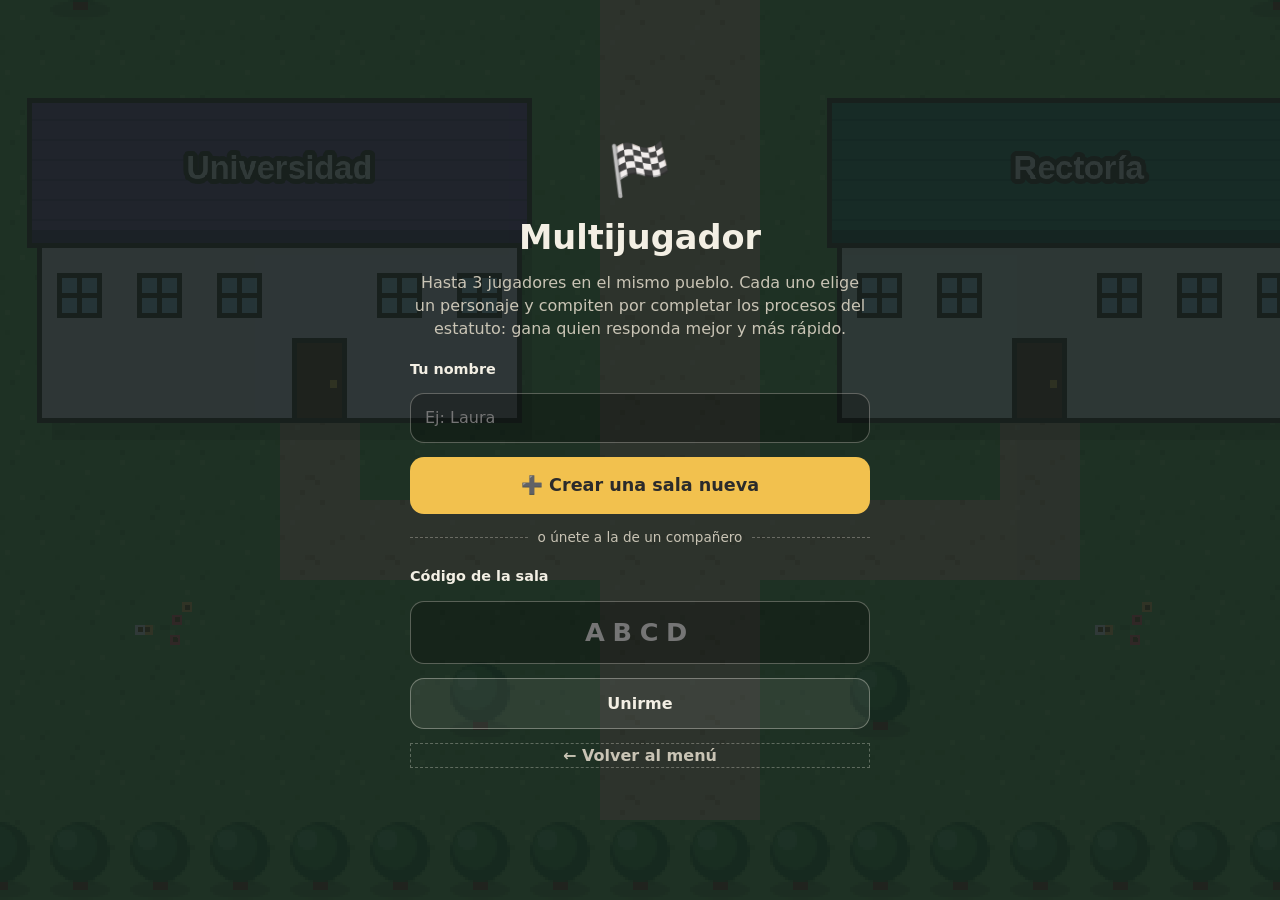
==== multijugador.html @ 4de273ec "Multijugador en el mapa y arreglos para celulares Multijugador (multijugador.html), reemplaza al mod" ====
<!DOCTYPE html>
<html lang="es">
<head>
  <meta charset="UTF-8">
  <meta name="viewport" content="width=device-width, initial-scale=1.0, maximum-scale=1.0, user-scalable=no">
  <meta name="theme-color" content="#1d2b2a">
  <title>Carrera Docente — Multijugador</title>
  <link rel="stylesheet" href="estilos.css?v=20261115e">
  <link rel="stylesheet" href="multijugador.css?v=20261115e">
</head>
<body class="modo-mapa">
  <div id="juego"></div>

  <!-- Barra superior durante la partida -->
  <header id="hud" class="oculto">
    <div class="hud-cabecera">
      <span id="hud-avatar">🧑‍🏫</span>
      <div id="hud-objetivo">Objetivo</div>
    </div>
    <div class="hud-fila chips">
      <span class="chip chip-puntos" id="hud-puntos">⭐ 0</span>
      <span class="chip" id="hud-proceso">📋 1/6</span>
      <span class="chip" id="hud-reloj">⏱ 0:00</span>
    </div>
    <div id="hud-ranking" class="ranking"></div>
  </header>

  <div id="aviso"></div>

  <!-- Panel de los procesos y cartas -->
  <section id="interior" class="oculto">
    <div class="int-caja">
      <div class="int-cabecera">
        <span id="int-icono">🏛️</span>
        <div>
          <div id="int-nombre">Edificio</div>
          <div id="int-arts"></div>
        </div>
      </div>
      <div id="int-cuerpo"></div>
    </div>
  </section>

  <!-- Pantallas de sala, espera y podio (las arma multijugador.js) -->
  <section id="mj-pantalla" class="pantalla">
    <div class="pantalla-caja" id="mj-caja"></div>
  </section>

  <script src="lib/phaser.min.js?v=20261115e"></script>
  <script src="lib/qrcode.js?v=20261115e"></script>
  <script src="lib/supabase.min.js?v=20261115e"></script>
  <script src="config.js?v=20261115e"></script>
  <script src="mapa.js?v=20261115e"></script>
  <script src="contenido.js?v=20261115e"></script>
  <script src="sprites.js?v=20261115e"></script>
  <script src="red.js?v=20261115e"></script>
  <script src="multijugador.js?v=20261115e"></script>
</body>
</html>
---- estilos.css ----
:root {
  --fondo: #1d2b2a;
  --fondo-2: #253837;
  --tiza: #f3efe4;
  --tiza-suave: #c9c4b5;
  --acento: #f2c14e;
  --bien: #7bc98f;
  --mal: #e87a6a;
  --tarjeta: #fbf8f0;
  --tinta: #2b2b2b;
  --radio: 14px;
}

* { box-sizing: border-box; margin: 0; padding: 0; }

html, body {
  width: 100%;
  height: 100%;
  overflow: hidden;
  background: var(--fondo);
  color: var(--tiza);
  font-family: "Segoe UI", system-ui, -apple-system, Roboto, sans-serif;
  line-height: 1.45;
  -webkit-tap-highlight-color: transparent;
  user-select: none;
}

#juego { position: fixed; inset: 0; touch-action: none; }
#juego canvas { display: block; }

.oculto { display: none !important; }

/* ---------------- HUD ---------------- */
#hud {
  position: fixed;
  top: 0; left: 0; right: 0;
  z-index: 10;
  padding: 10px 14px 10px;
  background: linear-gradient(rgba(29,43,42,.95), rgba(29,43,42,.85));
  border-bottom: 2px dashed rgba(243,239,228,.25);
  pointer-events: none;
  max-width: 640px;
  margin: 0 auto;
  border-radius: 0 0 var(--radio) var(--radio);
}
#hud-objetivo {
  font-size: .82rem;
  font-weight: 700;
  color: var(--acento);
  margin-bottom: 6px;
}
.hud-fila { display: flex; align-items: center; gap: 10px; }
.hud-fila.chips { margin-top: 7px; flex-wrap: wrap; gap: 6px; }
.hud-etiqueta { font-size: .8rem; color: var(--tiza-suave); }
.hud-valor { font-weight: 700; min-width: 2.5ch; text-align: right; }
.barra { position: relative; flex: 1; height: 11px; background: rgba(0,0,0,.4); border-radius: 99px; overflow: hidden; }
.barra-relleno { height: 100%; width: 50%; background: var(--acento); border-radius: 99px; transition: width .5s, background .5s; }
.barra-umbral { position: absolute; left: 60%; top: -2px; bottom: -2px; width: 2px; background: var(--tiza); opacity: .7; }
.chip {
  font-size: .74rem;
  padding: 2px 9px;
  border: 1px solid rgba(243,239,228,.35);
  border-radius: 99px;
  color: var(--tiza);
  background: rgba(0,0,0,.2);
}

/* ---------------- Aviso flotante ---------------- */
#aviso {
  position: fixed;
  left: 50%;
  bottom: 28px;
  transform: translate(-50%, 20px);
  z-index: 15;
  background: rgba(20,30,29,.92);
  color: var(--tiza);
  padding: 10px 16px;
  border-radius: 99px;
  font-size: .9rem;
  font-weight: 600;
  opacity: 0;
  transition: opacity .25s, transform .25s;
  pointer-events: none;
  max-width: 90vw;
  text-align: center;
  box-shadow: 0 4px 14px rgba(0,0,0,.35);
}
#aviso.visible { opacity: 1; transform: translate(-50%, 0); }

/* ---------------- Interior ---------------- */
#interior {
  position: fixed;
  inset: 0;
  z-index: 20;
  background: rgba(10,16,15,.6);
  display: flex;
  align-items: flex-end;
  justify-content: center;
  animation: aparecer .25s ease;
}
.int-caja {
  width: 100%;
  max-width: 640px;
  max-height: 88vh;
  background: var(--fondo);
  border-radius: 20px 20px 0 0;
  border-top: 3px solid var(--acento);
  display: flex;
  flex-direction: column;
  animation: subir .3s ease;
}
.int-cabecera {
  display: flex;
  align-items: center;
  gap: 12px;
  padding: 14px 16px;
  border-bottom: 2px dashed rgba(243,239,228,.2);
}
#int-icono { font-size: 2rem; }
#int-nombre { font-weight: 800; font-size: 1.1rem; }
#int-arts { font-size: .78rem; color: var(--acento); }
#int-cuerpo {
  padding: 16px;
  overflow-y: auto;
  display: flex;
  flex-direction: column;
  gap: 14px;
  padding-bottom: 28px;
}

.personaje { font-weight: 700; color: var(--acento); font-size: .95rem; }
.globo {
  background: rgba(243,239,228,.08);
  border: 1.5px solid rgba(243,239,228,.2);
  border-radius: 4px var(--radio) var(--radio) var(--radio);
  padding: 12px 14px;
  white-space: pre-line;
  font-size: 1rem;
}
.respuesta-elegida {
  color: var(--tiza-suave);
  font-style: italic;
  border-left: 3px solid var(--acento);
  padding-left: 10px;
}

.opciones { display: flex; flex-direction: column; gap: 10px; }
button {
  font: inherit;
  cursor: pointer;
  border: none;
  border-radius: var(--radio);
  padding: 13px 16px;
  text-align: left;
  transition: transform .1s, background .2s;
}
button:active { transform: scale(.98); }
.btn-opcion { background: rgba(243,239,228,.08); color: var(--tiza); border: 1.5px solid rgba(243,239,228,.35); }
@media (hover: hover) { .btn-opcion:hover { background: rgba(243,239,228,.16); } }
.btn-principal { background: var(--acento); color: var(--tinta); font-weight: 700; text-align: center; width: 100%; }

.tarjeta-articulo {
  background: var(--tarjeta);
  color: var(--tinta);
  border-radius: var(--radio);
  padding: 14px 16px;
  box-shadow: 0 6px 20px rgba(0,0,0,.3);
  animation: aparecer .35s ease;
}
.art-titulo { font-weight: 800; font-size: .8rem; letter-spacing: .05em; text-transform: uppercase; color: #8a6d1d; }
.tarjeta-articulo p { margin-top: 6px; }
.efecto { display: inline-block; margin-top: 10px; font-weight: 700; padding: 3px 10px; border-radius: 99px; font-size: .85rem; }
.efecto.positivo { background: #d8f1de; color: #23683a; }
.efecto.negativo { background: #f8dcd7; color: #9a2e1f; }
.efecto.neutro { background: #eee; color: #555; }

/* ---------------- Pantallas inicio / final ---------------- */
.pantalla {
  position: fixed;
  inset: 0;
  z-index: 30;
  background: rgba(20,30,29,.88);
  display: flex;
  align-items: center;
  justify-content: center;
  padding: 20px;
  overflow-y: auto;
}
.pantalla-caja {
  width: 100%;
  max-width: 460px;
  display: flex;
  flex-direction: column;
  gap: 14px;
  animation: aparecer .4s ease;
}
.icono-grande { font-size: 3.2rem; text-align: center; }
h1 { font-size: 2.1rem; line-height: 1.1; text-align: center; }
h2 { font-size: 1.4rem; color: var(--acento); text-align: center; }
.suave { color: var(--tiza-suave); }
#subtitulo { text-align: center; }
.instrucciones {
  list-style: none;
  background: rgba(243,239,228,.07);
  border-radius: var(--radio);
  padding: 12px 14px;
  display: flex;
  flex-direction: column;
  gap: 6px;
  font-size: .95rem;
}
.lista-articulos { list-style: none; display: flex; flex-wrap: wrap; gap: 6px; }
.lista-articulos li { background: rgba(243,239,228,.1); padding: 4px 10px; border-radius: 99px; font-size: .82rem; }
.pie { font-size: .75rem; color: var(--tiza-suave); text-align: center; opacity: .7; }

@keyframes aparecer { from { opacity: 0; } to { opacity: 1; } }
@keyframes subir { from { transform: translateY(40px); } to { transform: none; } }

/* ================= v3: indicadores, personajes y tablas ================= */
.hud-cabecera { display: flex; align-items: center; gap: 8px; margin-bottom: 6px; }
#hud-avatar { font-size: 1.3rem; }
.hud-cabecera #hud-objetivo { margin: 0; line-height: 1.25; }

.indicadores { display: grid; grid-template-columns: 1fr 1fr; gap: 4px 12px; }
.ind { display: flex; align-items: center; gap: 6px; font-size: .78rem; }
.ind-icono { width: 1.2em; text-align: center; }
.ind .barra { height: 8px; }
.ind-valor { min-width: 2.2ch; text-align: right; font-weight: 700; font-size: .78rem; }
.barra-relleno.ind-experiencia { background: #e0a458; }
.barra-relleno.ind-formacion { background: #8fb8ff; }
.barra-relleno.ind-popularidad { background: #f2c14e; }
.barra-relleno.ind-desempeno { background: #7bc98f; }

.efectos { display: flex; flex-wrap: wrap; gap: 6px; }
.efectos .efecto { margin-top: 0; }

.tabla { background: rgba(243,239,228,.06); border-radius: var(--radio); padding: 6px 12px; }
.fila { display: flex; justify-content: space-between; gap: 12px; padding: 7px 0; border-bottom: 1px dashed rgba(243,239,228,.15); font-size: .9rem; }
.fila:last-child { border-bottom: none; }
.fila.total { font-weight: 800; color: var(--acento); font-size: 1rem; }
.fila-valor { font-weight: 700; white-space: nowrap; }
.fila-nota { font-size: .78rem; color: var(--tiza-suave); margin-top: 2px; }

.oportunidad { border-radius: var(--radio); padding: 12px 14px; font-weight: 700; border: 2px solid; }
.oportunidad.vacante { background: rgba(123,201,143,.15); border-color: var(--bien); }
.oportunidad.provisional { background: rgba(242,193,78,.15); border-color: var(--acento); }
.oportunidad.reemplazo { background: rgba(232,122,106,.12); border-color: var(--mal); }
.oportunidad.ninguna { background: rgba(232,122,106,.12); border-color: var(--mal); }

.alerta { background: rgba(242,193,78,.15); border: 1.5px solid var(--acento); border-radius: var(--radio); padding: 10px 12px; font-size: .9rem; }
.paso { font-size: .78rem; text-transform: uppercase; letter-spacing: .06em; color: var(--tiza-suave); }
.titulo-carta { color: var(--acento); font-size: 1rem; }
.globo.pregunta { font-weight: 700; font-size: 1.05rem; }

button:disabled { opacity: .45; cursor: not-allowed; }
button:disabled:active { transform: none; }
.motivo { display: block; font-size: .78rem; color: var(--tiza-suave); margin-top: 4px; }
.btn-secundario { background: transparent; color: var(--tiza-suave); text-align: center; width: 100%; border: 1.5px dashed rgba(243,239,228,.3); }
.btn-enlace { display: block; text-decoration: none; text-align: center; font-weight: 700; }
.btn-grande { font-size: 1.1rem; padding: 16px; }
.centrado { text-align: center; }
.pequeno { font-size: .82rem; margin-top: -8px; }
.pantalla-caja.ancha { max-width: 720px; }

.lista-personajes { display: grid; gap: 12px; }
@media (min-width: 700px) { .lista-personajes { grid-template-columns: repeat(3, 1fr); } }
.tarjeta-personaje {
  display: flex; flex-direction: column; gap: 8px;
  background: rgba(243,239,228,.07); color: var(--tiza);
  border: 2px solid rgba(243,239,228,.25); border-radius: var(--radio);
  padding: 14px; text-align: left;
}
@media (hover: hover) { .tarjeta-personaje:hover { border-color: var(--acento); background: rgba(243,239,228,.12); } }
.pj-cabecera { display: flex; align-items: center; gap: 10px; }
.pj-icono { font-size: 2.2rem; }
.pj-nombre { font-weight: 800; font-size: 1.15rem; }
.pj-perfil { font-size: .82rem; color: var(--acento); }
.pj-desc { font-size: .88rem; color: var(--tiza-suave); }
.pj-inds { display: grid; gap: 4px; }
.pj-nota { font-size: .78rem; border-left: 3px solid var(--acento); padding-left: 8px; color: var(--tiza-suave); }

.historial { list-style: none; display: flex; flex-direction: column; gap: 4px; font-size: .85rem; background: rgba(243,239,228,.06); border-radius: var(--radio); padding: 10px 12px; max-height: 30vh; overflow-y: auto; }

/* ================= compatibilidad con celulares ================= */
html { -webkit-text-size-adjust: 100%; text-size-adjust: 100%; }
body { -webkit-user-select: none; }
body.vivo { -webkit-user-select: text; }
button, a, .btn-opcion, .tarjeta-personaje, .j-op, .btn-equipo { touch-action: manipulation; -webkit-tap-highlight-color: transparent; }
input { font-size: 16px; } /* evita que Safari haga zoom al escribir */
#juego { height: 100vh; height: 100dvh; }
.int-caja { max-height: 88vh; max-height: 88dvh; }
.pantalla { height: 100vh; height: 100dvh; -webkit-overflow-scrolling: touch; }
#int-cuerpo { -webkit-overflow-scrolling: touch; overscroll-behavior: contain; }
.historial { overscroll-behavior: contain; }
#hud { padding-top: max(10px, env(safe-area-inset-top)); }
#aviso { bottom: max(28px, calc(env(safe-area-inset-bottom) + 16px)); }

/* Celular acostado: barra superior más compacta */
@media (orientation: landscape) and (max-height: 500px) {
  #hud { padding: 6px 12px; max-width: 760px; }
  .hud-cabecera { margin-bottom: 3px; }
  .indicadores { grid-template-columns: repeat(4, 1fr); gap: 4px 10px; }
  .hud-fila.chips { margin-top: 4px; }
  .chip { font-size: .7rem; padding: 1px 8px; }
  .int-caja { max-height: 96vh; max-height: 96dvh; }
}
/* Pantallas muy angostas (≤ 340 px) */
@media (max-width: 340px) {
  #hud { padding: 8px 10px; }
  .indicadores { gap: 3px 8px; }
  .chip { font-size: .68rem; padding: 1px 7px; }
  h1 { font-size: 1.7rem; }
}

/* El botón principal del panel queda siempre visible abajo */
#int-cuerpo { padding-bottom: 0; }
#int-cuerpo > :last-child { margin-bottom: max(16px, env(safe-area-inset-bottom)); }
#int-cuerpo > .btn-principal:last-child {
  position: -webkit-sticky;
  position: sticky;
  bottom: max(16px, env(safe-area-inset-bottom));
  box-shadow: 0 -12px 16px 4px var(--fondo), 0 18px 0 18px var(--fondo);
}

@media (orientation: landscape) and (max-height: 500px) {
  #hud { display: flex; flex-wrap: wrap; align-items: center; column-gap: 10px; }
  .hud-cabecera { flex: 1; min-width: 0; margin-bottom: 0; }
  .hud-cabecera #hud-objetivo { white-space: nowrap; overflow: hidden; text-overflow: ellipsis; }
  .hud-fila.chips { order: 1; margin-top: 0; }
  #hud-indicadores { order: 2; width: 100%; margin-top: 4px; }
}

/* Avisos arriba, debajo de la barra, para no tapar al personaje */
#aviso {
  bottom: auto;
  top: calc(var(--alto-hud, 0px) + 10px);
  transform: translate(-50%, -12px);
}
#aviso.visible { transform: translate(-50%, 0); }

/* ===== La pregunta se distingue de las respuestas ===== */
.enunciado {
  font-size: 1.12rem;
  font-weight: 700;
  line-height: 1.4;
  color: var(--tiza);
  padding: 2px 0 2px 12px;
  border-left: 4px solid var(--acento);
  white-space: pre-line;
}
.elige {
  font-size: .74rem;
  font-weight: 700;
  text-transform: uppercase;
  letter-spacing: .08em;
  color: var(--tiza-suave);
  margin-bottom: -6px;
}
.opciones.respuestas { counter-reset: respuesta; }
.opciones.respuestas .btn-opcion {
  counter-increment: respuesta;
  display: flex;
  align-items: center;
  gap: 12px;
  background: rgba(243,239,228,.1);
  border: 1.5px solid rgba(243,239,228,.22);
  font-size: .95rem;
  line-height: 1.35;
}
.opciones.respuestas .btn-opcion::before {
  content: counter(respuesta, upper-alpha);
  flex: 0 0 28px;
  height: 28px;
  border-radius: 50%;
  display: grid;
  place-items: center;
  background: var(--acento);
  color: var(--tinta);
  font-weight: 800;
  font-size: .85rem;
}
@media (hover: hover) { .opciones.respuestas .btn-opcion:hover { background: rgba(243,239,228,.18); border-color: var(--acento); } }
.opciones.respuestas .btn-opcion:active { background: rgba(242,193,78,.2); border-color: var(--acento); }
.opciones.respuestas .btn-opcion:disabled { opacity: .55; }
---- multijugador.css ----
/* ======================= MULTIJUGADOR ======================= */

/* Formularios de la sala */
.etiqueta { font-weight: 700; font-size: .9rem; margin-top: 4px; }
.campo {
  font: inherit; font-size: 16px; padding: 12px 14px; border-radius: var(--radio);
  border: 1.5px solid rgba(243,239,228,.3); background: rgba(0,0,0,.25); color: var(--tiza);
  width: 100%; -webkit-user-select: text; user-select: text;
}
.campo.codigo { font-size: 1.6rem; font-weight: 800; letter-spacing: .3em; text-transform: uppercase; text-align: center; }
.btn-centrado { text-align: center; font-weight: 700; }
.separador { display: flex; align-items: center; gap: 10px; color: var(--tiza-suave); font-size: .85rem; }
.separador::before, .separador::after { content: ""; flex: 1; border-top: 1px dashed rgba(243,239,228,.3); }
.pequeno-texto { font-size: .8rem; }

/* Sala de espera */
.sala-cabecera { display: flex; gap: 14px; align-items: center; }
.sala-info { flex: 1; display: flex; flex-direction: column; gap: 6px; min-width: 0; }
.codigo-grande { font-size: 2.6rem; font-weight: 900; letter-spacing: .18em; line-height: 1; }
.qr { background: #fff; border-radius: 12px; padding: 6px; width: 120px; flex-shrink: 0; }
.qr svg { width: 100%; height: auto; display: block; }
@media (max-width: 340px) { .qr { width: 96px; } .codigo-grande { font-size: 2.1rem; } }

.lista-jugadores { list-style: none; display: flex; flex-direction: column; gap: 6px; }
.lista-jugadores li {
  display: flex; align-items: center; gap: 10px; flex-wrap: wrap;
  background: rgba(243,239,228,.07); border-radius: var(--radio); padding: 8px 12px;
}
.lista-jugadores li.yo { border: 1.5px solid var(--acento); }
.lj-icono { font-size: 1.4rem; }
.lj-nombre { font-weight: 700; flex: 1; min-width: 0; overflow: hidden; text-overflow: ellipsis; white-space: nowrap; }
.lj-pj { color: var(--tiza-suave); font-size: .85rem; }

.lista-personajes.compacta { gap: 8px; }
.lista-personajes.compacta .tarjeta-personaje { padding: 10px 12px; gap: 6px; }
.lista-personajes.compacta .pj-icono { font-size: 1.8rem; }
.tarjeta-personaje.elegido { border-color: var(--acento); background: rgba(242,193,78,.14); }
.tarjeta-personaje:disabled { opacity: .45; }
.espera-host { text-align: center; color: var(--acento); font-weight: 700; }

/* Barra superior: ranking en vivo */
.chip-puntos { color: var(--acento); font-weight: 800; border-color: var(--acento); }
.ranking { display: flex; flex-wrap: wrap; gap: 4px; margin-top: 6px; }
.chip.rk { font-size: .72rem; background: rgba(0,0,0,.3); }
.chip.rk.yo { border-color: var(--acento); color: var(--acento); }
.chip.rk.fuera { opacity: .4; text-decoration: line-through; }

/* Preguntas con tiempo */
.pregunta-cabecera { display: flex; justify-content: space-between; align-items: center; }
.reloj-mj {
  min-width: 44px; height: 44px; border-radius: 50%; display: grid; place-items: center;
  background: var(--acento); color: var(--tinta); font-weight: 900; font-size: 1.2rem;
  transition: background .3s;
}
.reloj-mj.urgente { background: var(--mal); color: #fff; }
.barra-tiempo { height: 6px; background: rgba(0,0,0,.35); border-radius: 99px; overflow: hidden; margin-top: -6px; }
.barra-tiempo-relleno { height: 100%; width: 100%; background: var(--acento); transition: width .2s linear; }

.resultado-pregunta { border-radius: var(--radio); padding: 14px; text-align: center; border: 2px solid; display: flex; flex-direction: column; gap: 4px; }
.resultado-pregunta.bien { border-color: var(--bien); background: rgba(123,201,143,.12); }
.resultado-pregunta.mal { border-color: var(--mal); background: rgba(232,122,106,.12); }
.resultado-pregunta.neutro { border-color: rgba(243,239,228,.3); }
.rp-icono { font-size: 2.2rem; }
.rp-titulo { font-weight: 800; font-size: 1.2rem; }
.rp-puntos { color: var(--acento); font-weight: 700; }

/* Podio */
.podio-mj { display: flex; flex-direction: column; gap: 10px; }
.puesto-mj {
  display: flex; align-items: center; gap: 12px;
  background: rgba(243,239,228,.07); border-radius: var(--radio); padding: 12px 14px;
  border: 2px solid transparent;
}
.puesto-mj.p1 { border-color: var(--acento); background: rgba(242,193,78,.12); }
.puesto-mj.yo .puesto-nombre { color: var(--acento); }
.puesto-mj .medalla { font-size: 2rem; min-width: 2.4rem; text-align: center; }
.puesto-info { flex: 1; min-width: 0; }
.puesto-nombre { font-weight: 800; }
.puesto-detalle { font-size: .75rem; color: var(--tiza-suave); }
.puesto-total { font-weight: 900; font-size: 1.15rem; color: var(--acento); white-space: nowrap; }

@media (orientation: landscape) and (max-height: 500px) {
  .ranking { order: 3; width: 100%; margin-top: 3px; }
  .chip.rk { font-size: .66rem; padding: 0 6px; }
}
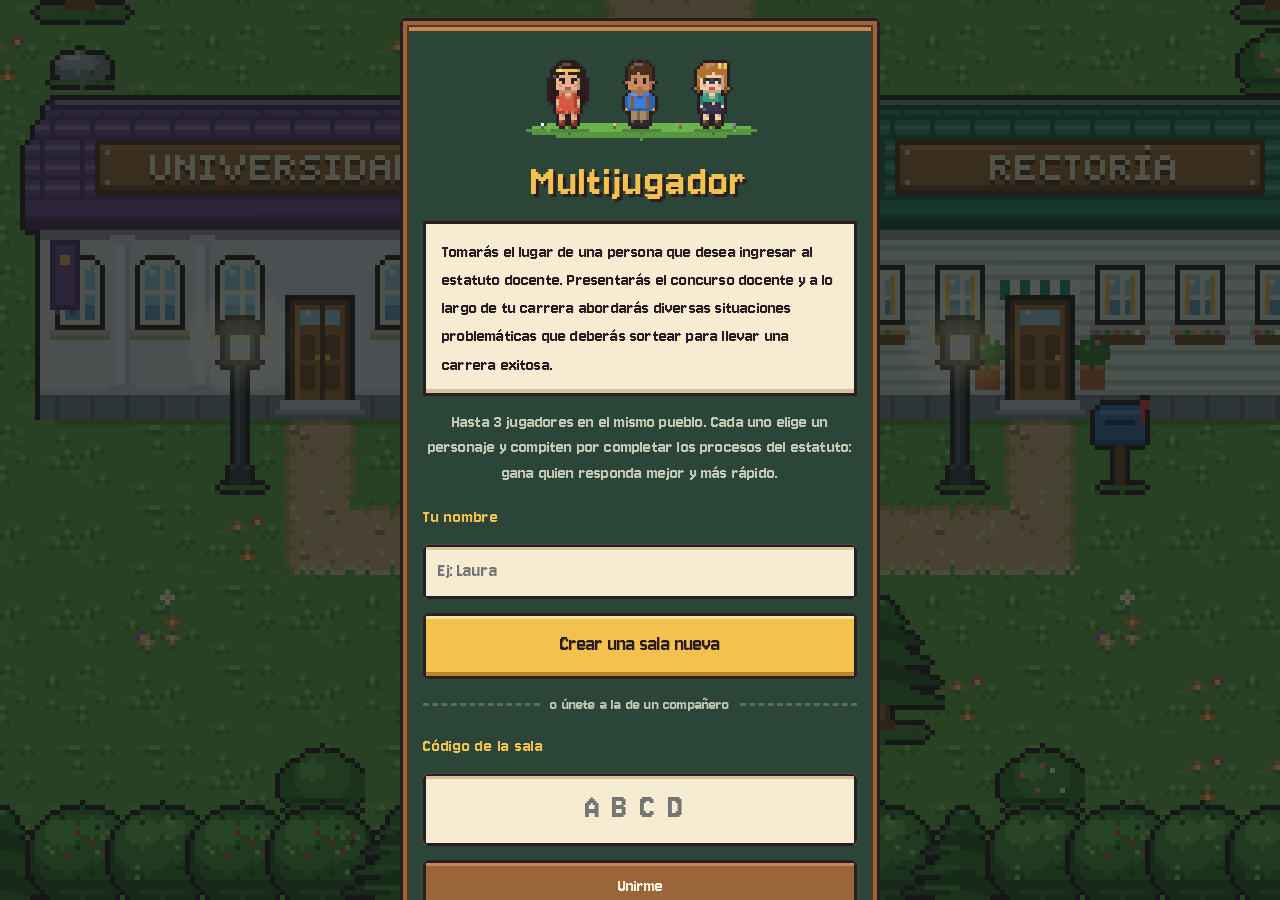
==== commit 6995656c: "Pixel art completo, paso a paso del concurso y bancos de preguntas de ejemplo - Mapa, edificios, per" ====
--- a/multijugador.html
+++ b/multijugador.html
@@ -2,11 +2,12 @@
 <html lang="es">
 <head>
   <meta charset="UTF-8">
-  <meta name="viewport" content="width=device-width, initial-scale=1.0, maximum-scale=1.0, user-scalable=no">
-  <meta name="theme-color" content="#1d2b2a">
+  <meta name="viewport" content="width=device-width, initial-scale=1.0, maximum-scale=1.0, user-scalable=no, viewport-fit=cover">
+  <meta name="theme-color" content="#17241f">
+  <link rel="preload" href="lib/fuentes/jersey-10-latin-400-normal.woff2" as="font" type="font/woff2" crossorigin>
   <title>Carrera Docente — Multijugador</title>
-  <link rel="stylesheet" href="estilos.css?v=20261115e">
-  <link rel="stylesheet" href="multijugador.css?v=20261115e">
+  <link rel="stylesheet" href="estilos.css?v=20261116a">
+  <link rel="stylesheet" href="multijugador.css?v=20261116a">
 </head>
 <body class="modo-mapa">
   <div id="juego"></div>
@@ -14,13 +15,13 @@
   <!-- Barra superior durante la partida -->
   <header id="hud" class="oculto">
     <div class="hud-cabecera">
-      <span id="hud-avatar">🧑‍🏫</span>
+      <span id="hud-avatar"></span>
       <div id="hud-objetivo">Objetivo</div>
     </div>
     <div class="hud-fila chips">
-      <span class="chip chip-puntos" id="hud-puntos">⭐ 0</span>
-      <span class="chip" id="hud-proceso">📋 1/6</span>
-      <span class="chip" id="hud-reloj">⏱ 0:00</span>
+      <span class="chip chip-puntos" id="hud-puntos"><img class="ico-px" data-ico="puntos" alt=""><span id="hud-puntos-t">0 pts</span></span>
+      <span class="chip" id="hud-proceso"><img class="ico-px" data-ico="proceso" alt=""><span id="hud-proceso-t">1/6</span></span>
+      <span class="chip" id="hud-reloj"><img class="ico-px" data-ico="reloj" alt=""><span id="hud-reloj-t">0:00</span></span>
     </div>
     <div id="hud-ranking" class="ranking"></div>
   </header>
@@ -31,13 +32,14 @@
   <section id="interior" class="oculto">
     <div class="int-caja">
       <div class="int-cabecera">
-        <span id="int-icono">🏛️</span>
+        <span id="int-icono"></span>
         <div>
           <div id="int-nombre">Edificio</div>
           <div id="int-arts"></div>
         </div>
       </div>
       <div id="int-cuerpo"></div>
+      <div id="int-pie"></div>
     </div>
   </section>
 
@@ -46,14 +48,16 @@
     <div class="pantalla-caja" id="mj-caja"></div>
   </section>
 
-  <script src="lib/phaser.min.js?v=20261115e"></script>
-  <script src="lib/qrcode.js?v=20261115e"></script>
-  <script src="lib/supabase.min.js?v=20261115e"></script>
-  <script src="config.js?v=20261115e"></script>
-  <script src="mapa.js?v=20261115e"></script>
-  <script src="contenido.js?v=20261115e"></script>
-  <script src="sprites.js?v=20261115e"></script>
-  <script src="red.js?v=20261115e"></script>
-  <script src="multijugador.js?v=20261115e"></script>
+  <script src="lib/phaser.min.js?v=20261116a"></script>
+  <script src="lib/qrcode.js?v=20261116a"></script>
+  <script src="lib/supabase.min.js?v=20261116a"></script>
+  <script src="config.js?v=20261116a"></script>
+  <script src="mapa.js?v=20261116a"></script>
+  <script src="contenido.js?v=20261116a"></script>
+  <script src="pixel.js?v=20261116a"></script>
+  <script src="comun.js?v=20261116a"></script>
+  <script src="sprites.js?v=20261116a"></script>
+  <script src="red.js?v=20261116a"></script>
+  <script src="multijugador.js?v=20261116a"></script>
 </body>
 </html>
--- a/estilos.css
+++ b/estilos.css
@@ -1,384 +1,516 @@
+/* ==========================================================================
+   ESTILOS — interfaz en pixel art: pizarra, madera, tiza y papel.
+   ========================================================================== */
+
+/* Jersey 10 (OFL): fuente pixelada con letras bien diferenciadas (la C no parece O) */
+@font-face {
+  font-family: "Jersey 10";
+  src: url("lib/fuentes/jersey-10-latin-400-normal.woff2") format("woff2");
+  font-weight: 100 900;
+  font-style: normal;
+  font-display: swap;
+}
+
 :root {
-  --fondo: #1d2b2a;
-  --fondo-2: #253837;
-  --tiza: #f3efe4;
-  --tiza-suave: #c9c4b5;
+  --fondo: #17241f;
+  --pizarra: #2b4638;
+  --pizarra-2: #345542;
+  --pizarra-osc: #1f3329;
+  --madera: #9a6538;
+  --madera-clara: #c48a52;
+  --madera-osc: #5a3620;
+  --tiza: #f6f1e3;
+  --tiza-suave: #c3c8b4;
   --acento: #f2c14e;
-  --bien: #7bc98f;
-  --mal: #e87a6a;
-  --tarjeta: #fbf8f0;
-  --tinta: #2b2b2b;
-  --radio: 14px;
-}
-
-* { box-sizing: border-box; margin: 0; padding: 0; }
-
+  --acento-claro: #ffe49a;
+  --acento-osc: #b8862a;
+  --papel: #f6ecd2;
+  --papel-osc: #d6c39b;
+  --tinta: #2b1d24;
+  --contorno: #2b1d24;
+  --bien: #79c96e;
+  --bien-osc: #3f8a46;
+  --mal: #e0685a;
+  --mal-osc: #9c3e34;
+  --exp: #e0a458;
+  --form: #8fb8ff;
+  --pop: #f2c14e;
+  --des: #79c96e;
+  --muesca: polygon(4px 0, calc(100% - 4px) 0, 100% 4px, 100% calc(100% - 4px), calc(100% - 4px) 100%, 4px 100%, 0 calc(100% - 4px), 0 4px);
+}
+
+* { box-sizing: border-box; margin: 0; padding: 0; font-synthesis: none; }
+
+html {
+  -webkit-text-size-adjust: 100%;
+  text-size-adjust: 100%;
+}
 html, body {
   width: 100%;
   height: 100%;
   overflow: hidden;
   background: var(--fondo);
   color: var(--tiza);
-  font-family: "Segoe UI", system-ui, -apple-system, Roboto, sans-serif;
-  line-height: 1.45;
+  font-family: "Jersey 10", ui-monospace, monospace;
+  font-size: 19px;
+  line-height: 1.35;
+  letter-spacing: .01em;
   -webkit-tap-highlight-color: transparent;
+  -webkit-user-select: none;
   user-select: none;
 }
-
-#juego { position: fixed; inset: 0; touch-action: none; }
+img, canvas { image-rendering: pixelated; image-rendering: crisp-edges; }
+.ico-px { image-rendering: pixelated; vertical-align: middle; flex-shrink: 0; }
+.retrato-px { image-rendering: pixelated; display: block; }
+
+#juego { position: fixed; inset: 0; height: 100vh; height: 100dvh; touch-action: none; }
 #juego canvas { display: block; }
-
 .oculto { display: none !important; }
 
-/* ---------------- HUD ---------------- */
+h1, h2, h3 { font-weight: 400; letter-spacing: .03em; }
+h1 { font-size: 2.4rem; line-height: 1.1; text-align: center; color: var(--acento); text-shadow: 3px 3px 0 var(--contorno); }
+h2 { font-size: 1.6rem; color: var(--acento); text-align: center; text-shadow: 2px 2px 0 var(--contorno); }
+h3 { font-size: 1.15rem; color: var(--acento); }
+.suave { color: var(--tiza-suave); }
+.centrado { text-align: center; }
+.pequeno { font-size: .85rem; }
+
+/* ======================= marcos y botones pixel ======================= */
+
+.px-panel {
+  background: var(--pizarra);
+  border: 3px solid var(--contorno);
+  box-shadow: inset 0 0 0 4px var(--madera), inset 0 0 0 6px var(--madera-osc), inset 0 6px 0 4px var(--madera-clara);
+  clip-path: var(--muesca);
+}
+
+button, .btn-enlace {
+  font: inherit;
+  font-weight: 400;
+  cursor: pointer;
+  border: 3px solid var(--contorno);
+  border-radius: 0;
+  padding: 11px 14px 13px;
+  text-align: left;
+  color: var(--tiza);
+  background: var(--pizarra-2);
+  box-shadow: inset 0 -4px 0 0 var(--pizarra-osc), inset 0 3px 0 0 rgba(255,255,255,.12);
+  clip-path: var(--muesca);
+  touch-action: manipulation;
+  -webkit-tap-highlight-color: transparent;
+  transition: transform .06s;
+}
+button:active:not(:disabled), .btn-enlace:active { transform: translateY(2px); box-shadow: inset 0 -2px 0 0 var(--pizarra-osc); }
+button:disabled { opacity: .45; cursor: not-allowed; }
+.btn-enlace { display: block; text-decoration: none; text-align: center; }
+
+.btn-principal {
+  background: var(--acento);
+  color: var(--tinta);
+  text-align: center;
+  width: 100%;
+  font-weight: 400;
+  box-shadow: inset 0 -4px 0 0 var(--acento-osc), inset 0 3px 0 0 var(--acento-claro);
+}
+.btn-principal:active:not(:disabled) { box-shadow: inset 0 -2px 0 0 var(--acento-osc); }
+.btn-opcion { width: 100%; }
+.btn-secundario {
+  background: var(--madera);
+  color: var(--tiza);
+  text-align: center;
+  width: 100%;
+  box-shadow: inset 0 -4px 0 0 var(--madera-osc), inset 0 3px 0 0 var(--madera-clara);
+}
+.btn-grande { font-size: 1.15rem; padding: 14px 16px 16px; }
+.btn-centrado { text-align: center; }
+@media (hover: hover) {
+  .btn-opcion:hover:not(:disabled) { filter: brightness(1.1); }
+  .btn-principal:hover:not(:disabled), .btn-secundario:hover:not(:disabled) { filter: brightness(1.06); }
+}
+
+.chip {
+  display: inline-flex;
+  align-items: center;
+  gap: 5px;
+  font-size: .78rem;
+  font-weight: 400;
+  padding: 2px 8px 3px;
+  background: var(--pizarra-osc);
+  border: 2px solid var(--contorno);
+  color: var(--tiza);
+  white-space: nowrap;
+}
+
+/* ============================ barra superior ============================ */
+
 #hud {
   position: fixed;
   top: 0; left: 0; right: 0;
   z-index: 10;
-  padding: 10px 14px 10px;
-  background: linear-gradient(rgba(29,43,42,.95), rgba(29,43,42,.85));
-  border-bottom: 2px dashed rgba(243,239,228,.25);
+  max-width: 660px;
+  margin: 0 auto;
+  padding: max(10px, env(safe-area-inset-top)) 14px 11px;
+  background: var(--pizarra);
+  border: 3px solid var(--contorno);
+  border-top: none;
+  box-shadow: inset 0 -4px 0 0 var(--madera), inset 0 -6px 0 0 var(--madera-osc), 0 4px 0 0 rgba(0,0,0,.25);
   pointer-events: none;
-  max-width: 640px;
-  margin: 0 auto;
-  border-radius: 0 0 var(--radio) var(--radio);
-}
-#hud-objetivo {
-  font-size: .82rem;
-  font-weight: 700;
-  color: var(--acento);
-  margin-bottom: 6px;
-}
-.hud-fila { display: flex; align-items: center; gap: 10px; }
+}
+.hud-cabecera { display: flex; align-items: center; gap: 8px; margin-bottom: 6px; }
+#hud-avatar { display: flex; flex-shrink: 0; }
+#hud-objetivo { font-size: .9rem; font-weight: 400; color: var(--acento); line-height: 1.2; text-shadow: 1px 1px 0 var(--contorno); }
+.hud-fila { display: flex; align-items: center; gap: 8px; }
 .hud-fila.chips { margin-top: 7px; flex-wrap: wrap; gap: 6px; }
-.hud-etiqueta { font-size: .8rem; color: var(--tiza-suave); }
-.hud-valor { font-weight: 700; min-width: 2.5ch; text-align: right; }
-.barra { position: relative; flex: 1; height: 11px; background: rgba(0,0,0,.4); border-radius: 99px; overflow: hidden; }
-.barra-relleno { height: 100%; width: 50%; background: var(--acento); border-radius: 99px; transition: width .5s, background .5s; }
-.barra-umbral { position: absolute; left: 60%; top: -2px; bottom: -2px; width: 2px; background: var(--tiza); opacity: .7; }
-.chip {
-  font-size: .74rem;
-  padding: 2px 9px;
-  border: 1px solid rgba(243,239,228,.35);
-  border-radius: 99px;
-  color: var(--tiza);
-  background: rgba(0,0,0,.2);
-}
-
-/* ---------------- Aviso flotante ---------------- */
+
+.indicadores { display: grid; grid-template-columns: 1fr 1fr; gap: 5px 14px; }
+.ind { display: flex; align-items: center; gap: 6px; font-size: .8rem; }
+.ind-valor { min-width: 2.2ch; text-align: right; font-weight: 400; font-size: .82rem; }
+.barra {
+  position: relative;
+  flex: 1;
+  height: 11px;
+  background: var(--pizarra-osc);
+  border: 2px solid var(--contorno);
+}
+.barra-relleno {
+  height: 100%;
+  width: 50%;
+  background: var(--acento);
+  background-image: repeating-linear-gradient(90deg, transparent 0 5px, rgba(0,0,0,.22) 5px 6px), linear-gradient(rgba(255,255,255,.28) 0 2px, transparent 2px);
+  transition: width .5s steps(10);
+}
+.barra-relleno.ind-experiencia { background-color: var(--exp); }
+.barra-relleno.ind-formacion { background-color: var(--form); }
+.barra-relleno.ind-popularidad { background-color: var(--pop); }
+.barra-relleno.ind-desempeno { background-color: var(--des); }
+
+/* =============================== avisos =============================== */
+
 #aviso {
   position: fixed;
   left: 50%;
-  bottom: 28px;
-  transform: translate(-50%, 20px);
+  top: calc(var(--alto-hud, 0px) + 12px);
+  transform: translate(-50%, -12px);
   z-index: 15;
-  background: rgba(20,30,29,.92);
-  color: var(--tiza);
-  padding: 10px 16px;
-  border-radius: 99px;
-  font-size: .9rem;
-  font-weight: 600;
+  display: flex;
+  align-items: center;
+  gap: 8px;
+  max-width: min(92vw, 460px);
+  padding: 9px 14px 10px;
+  background: var(--papel);
+  color: var(--tinta);
+  border: 3px solid var(--contorno);
+  box-shadow: inset 0 -3px 0 0 var(--papel-osc), 0 4px 0 0 rgba(0,0,0,.3);
+  clip-path: var(--muesca);
+  font-weight: 400;
+  font-size: .92rem;
+  line-height: 1.25;
   opacity: 0;
-  transition: opacity .25s, transform .25s;
+  transition: opacity .2s, transform .2s;
   pointer-events: none;
-  max-width: 90vw;
-  text-align: center;
-  box-shadow: 0 4px 14px rgba(0,0,0,.35);
 }
 #aviso.visible { opacity: 1; transform: translate(-50%, 0); }
 
-/* ---------------- Interior ---------------- */
+/* ======================= panel de edificios y cartas ======================= */
+
 #interior {
   position: fixed;
   inset: 0;
   z-index: 20;
-  background: rgba(10,16,15,.6);
+  background: rgba(10, 16, 13, .55);
   display: flex;
   align-items: flex-end;
   justify-content: center;
-  animation: aparecer .25s ease;
+  animation: aparecer .2s;
 }
 .int-caja {
   width: 100%;
-  max-width: 640px;
+  max-width: 660px;
   max-height: 88vh;
-  background: var(--fondo);
-  border-radius: 20px 20px 0 0;
-  border-top: 3px solid var(--acento);
+  max-height: 88dvh;
   display: flex;
   flex-direction: column;
-  animation: subir .3s ease;
+  background: var(--pizarra);
+  border: 3px solid var(--contorno);
+  border-bottom: none;
+  box-shadow: inset 0 4px 0 0 var(--madera), inset 0 6px 0 0 var(--madera-osc), inset 4px 0 0 0 var(--madera), inset -4px 0 0 0 var(--madera);
+  animation: subir .25s steps(5);
 }
 .int-cabecera {
   display: flex;
   align-items: center;
   gap: 12px;
-  padding: 14px 16px;
-  border-bottom: 2px dashed rgba(243,239,228,.2);
-}
-#int-icono { font-size: 2rem; }
-#int-nombre { font-weight: 800; font-size: 1.1rem; }
-#int-arts { font-size: .78rem; color: var(--acento); }
+  padding: 16px 18px 12px;
+  border-bottom: 3px dashed rgba(246, 241, 227, .22);
+  margin: 0 4px;
+}
+#int-icono { display: flex; }
+#int-nombre { font-weight: 400; font-size: 1.15rem; text-shadow: 2px 2px 0 var(--contorno); }
+#int-arts { font-size: .8rem; color: var(--acento); }
 #int-cuerpo {
-  padding: 16px;
+  padding: 14px 18px 0;
   overflow-y: auto;
   display: flex;
   flex-direction: column;
-  gap: 14px;
-  padding-bottom: 28px;
-}
-
-.personaje { font-weight: 700; color: var(--acento); font-size: .95rem; }
+  gap: 13px;
+  -webkit-overflow-scrolling: touch;
+  overscroll-behavior: contain;
+}
+#int-cuerpo { flex: 1 1 auto; min-height: 0; }
+#int-cuerpo > :last-child { margin-bottom: 14px; }
+/* pie del panel: los botones siempre visibles, sin tapar el contenido */
+#int-pie {
+  flex: none;
+  display: flex;
+  flex-direction: column;
+  gap: 8px;
+  margin: 0 4px;
+  padding: 11px 14px max(14px, env(safe-area-inset-bottom));
+  border-top: 3px dashed rgba(246, 241, 227, .22);
+}
+#int-pie:empty { display: none; }
+
+.personaje { font-weight: 400; color: var(--acento); font-size: .95rem; display: flex; align-items: center; gap: 8px; }
+.paso { font-size: .78rem; font-weight: 400; text-transform: uppercase; letter-spacing: .08em; color: var(--tiza-suave); }
+.titulo-carta { color: var(--acento); font-size: 1.05rem; }
 .globo {
-  background: rgba(243,239,228,.08);
-  border: 1.5px solid rgba(243,239,228,.2);
-  border-radius: 4px var(--radio) var(--radio) var(--radio);
-  padding: 12px 14px;
+  background: var(--pizarra-osc);
+  border: 2px solid rgba(246, 241, 227, .25);
+  padding: 11px 13px;
   white-space: pre-line;
   font-size: 1rem;
 }
-.respuesta-elegida {
-  color: var(--tiza-suave);
-  font-style: italic;
-  border-left: 3px solid var(--acento);
-  padding-left: 10px;
-}
-
+.respuesta-elegida { color: var(--tiza-suave); border-left: 4px solid var(--acento); padding-left: 10px; }
+.alerta {
+  background: var(--papel);
+  color: var(--tinta);
+  border: 3px solid var(--contorno);
+  box-shadow: inset 0 -3px 0 0 var(--papel-osc);
+  padding: 10px 12px;
+  font-size: .92rem;
+  font-weight: 400;
+}
+
+/* ============ la pregunta se distingue de las respuestas ============ */
+
+.enunciado {
+  font-size: 1.15rem;
+  font-weight: 400;
+  line-height: 1.38;
+  color: var(--tiza);
+  padding: 2px 0 2px 12px;
+  border-left: 5px solid var(--acento);
+  white-space: pre-line;
+  text-shadow: 1px 1px 0 var(--contorno);
+}
+.elige { font-size: .74rem; font-weight: 400; text-transform: uppercase; letter-spacing: .1em; color: var(--tiza-suave); margin-bottom: -5px; }
 .opciones { display: flex; flex-direction: column; gap: 10px; }
-button {
-  font: inherit;
-  cursor: pointer;
-  border: none;
-  border-radius: var(--radio);
-  padding: 13px 16px;
-  text-align: left;
-  transition: transform .1s, background .2s;
-}
-button:active { transform: scale(.98); }
-.btn-opcion { background: rgba(243,239,228,.08); color: var(--tiza); border: 1.5px solid rgba(243,239,228,.35); }
-@media (hover: hover) { .btn-opcion:hover { background: rgba(243,239,228,.16); } }
-.btn-principal { background: var(--acento); color: var(--tinta); font-weight: 700; text-align: center; width: 100%; }
+.opciones.respuestas { counter-reset: respuesta; }
+.opciones.respuestas .btn-opcion {
+  counter-increment: respuesta;
+  display: flex;
+  align-items: center;
+  gap: 12px;
+  background: var(--papel);
+  color: var(--tinta);
+  box-shadow: inset 0 -4px 0 0 var(--papel-osc), inset 0 3px 0 0 #fffaf0;
+  font-size: .98rem;
+  line-height: 1.3;
+}
+.opciones.respuestas .btn-opcion::before {
+  content: counter(respuesta, upper-alpha);
+  flex: 0 0 28px;
+  height: 28px;
+  display: grid;
+  place-items: center;
+  background: var(--madera);
+  color: var(--tiza);
+  border: 2px solid var(--contorno);
+  font-weight: 400;
+  font-size: .9rem;
+  box-shadow: inset 0 -3px 0 0 var(--madera-osc);
+}
+/* Modo prueba: la correcta en verde y las incorrectas en rojo */
+.opciones.respuestas .btn-opcion.op-correcta { background: #b8e3a3; box-shadow: inset 0 -4px 0 0 #6fae5e, inset 0 3px 0 0 #dcf3cf; }
+.opciones.respuestas .btn-opcion.op-incorrecta { background: #f1aaa0; box-shadow: inset 0 -4px 0 0 #c4675b, inset 0 3px 0 0 #fbd6d0; }
+.opciones.respuestas .btn-opcion.op-correcta::before { background: var(--bien-osc); }
+.opciones.respuestas .btn-opcion.op-incorrecta::before { background: var(--mal-osc); }
+.aviso-prueba { font-size: .74rem; color: var(--tiza-suave); text-align: center; margin-top: -4px; }
+
+/* ===================== resultados y artículos ===================== */
 
 .tarjeta-articulo {
-  background: var(--tarjeta);
+  background: var(--papel);
   color: var(--tinta);
-  border-radius: var(--radio);
-  padding: 14px 16px;
-  box-shadow: 0 6px 20px rgba(0,0,0,.3);
-  animation: aparecer .35s ease;
-}
-.art-titulo { font-weight: 800; font-size: .8rem; letter-spacing: .05em; text-transform: uppercase; color: #8a6d1d; }
+  border: 3px solid var(--contorno);
+  box-shadow: inset 0 -4px 0 0 var(--papel-osc), inset 0 3px 0 0 #fffaf0;
+  clip-path: var(--muesca);
+  padding: 12px 14px 14px;
+}
+.art-titulo { display: flex; align-items: center; gap: 7px; font-weight: 400; font-size: .82rem; letter-spacing: .04em; text-transform: uppercase; color: #7a4f1a; }
 .tarjeta-articulo p { margin-top: 6px; }
-.efecto { display: inline-block; margin-top: 10px; font-weight: 700; padding: 3px 10px; border-radius: 99px; font-size: .85rem; }
-.efecto.positivo { background: #d8f1de; color: #23683a; }
-.efecto.negativo { background: #f8dcd7; color: #9a2e1f; }
-.efecto.neutro { background: #eee; color: #555; }
-
-/* ---------------- Pantallas inicio / final ---------------- */
+
+.efectos { display: flex; flex-wrap: wrap; gap: 6px; }
+.efecto { display: inline-flex; align-items: center; gap: 5px; font-weight: 400; padding: 3px 9px; font-size: .85rem; border: 2px solid var(--contorno); }
+.efecto.positivo { background: #c9eebd; color: #1f5a2a; }
+.efecto.negativo { background: #f6cdc6; color: #7a2418; }
+.efecto.neutro { background: #e9e4d4; color: #4a4a4a; }
+
+.tabla { background: var(--pizarra-osc); border: 2px solid rgba(246,241,227,.2); padding: 6px 12px; }
+.fila { display: flex; justify-content: space-between; gap: 12px; padding: 7px 0; border-bottom: 2px dashed rgba(246,241,227,.14); font-size: .92rem; }
+.fila:last-child { border-bottom: none; }
+.fila.total { font-weight: 400; color: var(--acento); font-size: 1.02rem; }
+.fila-valor { font-weight: 400; white-space: nowrap; }
+.fila-nota { font-size: .78rem; color: var(--tiza-suave); margin-top: 2px; }
+.fila-texto { display: flex; flex-direction: column; }
+
+.oportunidad { padding: 11px 13px; font-weight: 400; border: 3px solid var(--contorno); clip-path: var(--muesca); display: flex; align-items: center; gap: 10px; }
+.oportunidad.vacante { background: #bfe6b0; color: #1f4a22; box-shadow: inset 0 -4px 0 0 #7cb86b; }
+.oportunidad.provisional { background: #f7df9a; color: #5a4210; box-shadow: inset 0 -4px 0 0 #c9a54a; }
+.oportunidad.reemplazo, .oportunidad.ninguna { background: #f3b9ae; color: #5a1e14; box-shadow: inset 0 -4px 0 0 #c47466; }
+
+.resultado-pregunta { padding: 14px; text-align: center; display: flex; flex-direction: column; align-items: center; gap: 4px; border: 3px solid var(--contorno); clip-path: var(--muesca); }
+.resultado-pregunta.bien { background: #bfe6b0; color: #1f4a22; box-shadow: inset 0 -4px 0 0 #7cb86b; }
+.resultado-pregunta.mal { background: #f3b9ae; color: #5a1e14; box-shadow: inset 0 -4px 0 0 #c47466; }
+.resultado-pregunta.neutro { background: var(--papel); color: var(--tinta); box-shadow: inset 0 -4px 0 0 var(--papel-osc); }
+.rp-titulo { font-weight: 400; font-size: 1.25rem; }
+.rp-puntos { font-weight: 400; }
+
+/* ========================= pantallas completas ========================= */
+
 .pantalla {
   position: fixed;
   inset: 0;
   z-index: 30;
-  background: rgba(20,30,29,.88);
-  display: flex;
-  align-items: center;
+  height: 100vh;
+  height: 100dvh;
+  background: rgba(14, 22, 18, .72);
+  display: flex;
+  align-items: flex-start;
   justify-content: center;
-  padding: 20px;
+  padding: 18px 14px;
   overflow-y: auto;
+  -webkit-overflow-scrolling: touch;
 }
 .pantalla-caja {
   width: 100%;
-  max-width: 460px;
+  max-width: 480px;
+  margin: auto 0;
   display: flex;
   flex-direction: column;
   gap: 14px;
-  animation: aparecer .4s ease;
-}
-.icono-grande { font-size: 3.2rem; text-align: center; }
-h1 { font-size: 2.1rem; line-height: 1.1; text-align: center; }
-h2 { font-size: 1.4rem; color: var(--acento); text-align: center; }
-.suave { color: var(--tiza-suave); }
-#subtitulo { text-align: center; }
-.instrucciones {
-  list-style: none;
-  background: rgba(243,239,228,.07);
-  border-radius: var(--radio);
-  padding: 12px 14px;
+  padding: 22px 20px 22px;
+  background: var(--pizarra);
+  border: 3px solid var(--contorno);
+  box-shadow: inset 0 0 0 4px var(--madera), inset 0 0 0 6px var(--madera-osc), inset 0 6px 0 4px var(--madera-clara);
+  clip-path: var(--muesca);
+  animation: aparecer .25s;
+}
+.pantalla-caja.ancha { max-width: 760px; }
+.icono-grande { display: flex; justify-content: center; }
+.pie { font-size: .78rem; color: var(--tiza-suave); text-align: center; opacity: .8; }
+
+.instrucciones { list-style: none; display: flex; flex-direction: column; gap: 8px; background: var(--pizarra-osc); border: 2px solid rgba(246,241,227,.2); padding: 11px 13px; font-size: .92rem; }
+.instrucciones li { display: flex; align-items: flex-start; gap: 8px; }
+.indicacion { background: var(--papel); color: var(--tinta); border: 3px solid var(--contorno); box-shadow: inset 0 -4px 0 0 var(--papel-osc); padding: 14px 16px; font-size: 1.02rem; line-height: 1.45; }
+.indicacion b { color: #7a4f1a; }
+
+/* convocatoria (aviso oficial) */
+.convocatoria { background: #fbf8f0; color: var(--tinta); border: 3px solid var(--contorno); box-shadow: inset 0 -4px 0 0 #d9d2bf; padding: 14px 16px; display: flex; flex-direction: column; gap: 8px; }
+.conv-emisor { font-weight: 400; font-size: .8rem; letter-spacing: .06em; text-transform: uppercase; color: #3b6fb6; border-bottom: 2px solid #3b6fb6; padding-bottom: 6px; }
+.conv-texto { font-size: .95rem; line-height: 1.45; }
+.etapas { list-style: none; display: flex; flex-direction: column; gap: 8px; counter-reset: etapa; }
+.etapas li { counter-increment: etapa; display: flex; gap: 10px; align-items: flex-start; background: var(--pizarra-osc); border: 2px solid rgba(246,241,227,.18); padding: 9px 11px; font-size: .92rem; }
+.etapas li::before { content: counter(etapa); flex: 0 0 24px; height: 24px; display: grid; place-items: center; background: var(--acento); color: var(--tinta); border: 2px solid var(--contorno); font-weight: 400; }
+.etapas b { color: var(--acento); }
+
+/* selección de personaje */
+.lista-personajes { display: grid; gap: 12px; }
+@media (min-width: 960px) { .pantalla-caja.ancha .lista-personajes { grid-template-columns: repeat(3, 1fr); } }
+.tarjeta-personaje {
   display: flex;
   flex-direction: column;
-  gap: 6px;
-  font-size: .95rem;
-}
+  gap: 8px;
+  background: var(--pizarra-2);
+  color: var(--tiza);
+  padding: 13px 13px 15px;
+  text-align: left;
+}
+.tarjeta-personaje.elegido { background: #4a6a3a; box-shadow: inset 0 0 0 3px var(--acento), inset 0 -4px 0 0 var(--pizarra-osc); }
+.pj-cabecera { display: flex; align-items: center; gap: 12px; }
+.pj-retrato { background: #8fce70; border: 2px solid var(--contorno); padding: 3px 6px 0; box-shadow: inset 0 -6px 0 0 #6cb24f; flex-shrink: 0; }
+.pj-nombre { font-weight: 400; font-size: 1.2rem; text-shadow: 2px 2px 0 var(--contorno); }
+.pj-perfil { font-size: .85rem; color: var(--acento); }
+.pj-desc { font-size: .88rem; color: var(--tiza-suave); }
+.pj-inds { display: grid; gap: 6px; }
+.pj-ind { display: flex; flex-direction: column; gap: 2px; }
+.pj-ind-cab { display: flex; align-items: center; gap: 6px; font-size: .82rem; font-weight: 400; }
+.pj-ind-cab .barra { margin-left: 4px; }
+.pj-ind-desc { font-size: .74rem; color: var(--tiza-suave); padding-left: 26px; line-height: 1.25; }
+.pj-nota { font-size: .78rem; border-left: 4px solid var(--acento); padding-left: 8px; color: var(--tiza-suave); }
+
 .lista-articulos { list-style: none; display: flex; flex-wrap: wrap; gap: 6px; }
-.lista-articulos li { background: rgba(243,239,228,.1); padding: 4px 10px; border-radius: 99px; font-size: .82rem; }
-.pie { font-size: .75rem; color: var(--tiza-suave); text-align: center; opacity: .7; }
+.lista-articulos li { background: var(--pizarra-osc); border: 2px solid var(--contorno); padding: 3px 9px; font-size: .82rem; display: inline-flex; align-items: center; gap: 5px; }
+.historial { list-style: none; display: flex; flex-direction: column; gap: 4px; font-size: .86rem; background: var(--pizarra-osc); border: 2px solid rgba(246,241,227,.2); padding: 10px 12px; max-height: 30vh; overflow-y: auto; overscroll-behavior: contain; }
 
 @keyframes aparecer { from { opacity: 0; } to { opacity: 1; } }
 @keyframes subir { from { transform: translateY(40px); } to { transform: none; } }
 
-/* ================= v3: indicadores, personajes y tablas ================= */
-.hud-cabecera { display: flex; align-items: center; gap: 8px; margin-bottom: 6px; }
-#hud-avatar { font-size: 1.3rem; }
-.hud-cabecera #hud-objetivo { margin: 0; line-height: 1.25; }
-
-.indicadores { display: grid; grid-template-columns: 1fr 1fr; gap: 4px 12px; }
-.ind { display: flex; align-items: center; gap: 6px; font-size: .78rem; }
-.ind-icono { width: 1.2em; text-align: center; }
-.ind .barra { height: 8px; }
-.ind-valor { min-width: 2.2ch; text-align: right; font-weight: 700; font-size: .78rem; }
-.barra-relleno.ind-experiencia { background: #e0a458; }
-.barra-relleno.ind-formacion { background: #8fb8ff; }
-.barra-relleno.ind-popularidad { background: #f2c14e; }
-.barra-relleno.ind-desempeno { background: #7bc98f; }
-
-.efectos { display: flex; flex-wrap: wrap; gap: 6px; }
-.efectos .efecto { margin-top: 0; }
-
-.tabla { background: rgba(243,239,228,.06); border-radius: var(--radio); padding: 6px 12px; }
-.fila { display: flex; justify-content: space-between; gap: 12px; padding: 7px 0; border-bottom: 1px dashed rgba(243,239,228,.15); font-size: .9rem; }
-.fila:last-child { border-bottom: none; }
-.fila.total { font-weight: 800; color: var(--acento); font-size: 1rem; }
-.fila-valor { font-weight: 700; white-space: nowrap; }
-.fila-nota { font-size: .78rem; color: var(--tiza-suave); margin-top: 2px; }
-
-.oportunidad { border-radius: var(--radio); padding: 12px 14px; font-weight: 700; border: 2px solid; }
-.oportunidad.vacante { background: rgba(123,201,143,.15); border-color: var(--bien); }
-.oportunidad.provisional { background: rgba(242,193,78,.15); border-color: var(--acento); }
-.oportunidad.reemplazo { background: rgba(232,122,106,.12); border-color: var(--mal); }
-.oportunidad.ninguna { background: rgba(232,122,106,.12); border-color: var(--mal); }
-
-.alerta { background: rgba(242,193,78,.15); border: 1.5px solid var(--acento); border-radius: var(--radio); padding: 10px 12px; font-size: .9rem; }
-.paso { font-size: .78rem; text-transform: uppercase; letter-spacing: .06em; color: var(--tiza-suave); }
-.titulo-carta { color: var(--acento); font-size: 1rem; }
-.globo.pregunta { font-weight: 700; font-size: 1.05rem; }
-
-button:disabled { opacity: .45; cursor: not-allowed; }
-button:disabled:active { transform: none; }
-.motivo { display: block; font-size: .78rem; color: var(--tiza-suave); margin-top: 4px; }
-.btn-secundario { background: transparent; color: var(--tiza-suave); text-align: center; width: 100%; border: 1.5px dashed rgba(243,239,228,.3); }
-.btn-enlace { display: block; text-decoration: none; text-align: center; font-weight: 700; }
-.btn-grande { font-size: 1.1rem; padding: 16px; }
-.centrado { text-align: center; }
-.pequeno { font-size: .82rem; margin-top: -8px; }
-.pantalla-caja.ancha { max-width: 720px; }
-
-.lista-personajes { display: grid; gap: 12px; }
-@media (min-width: 700px) { .lista-personajes { grid-template-columns: repeat(3, 1fr); } }
-.tarjeta-personaje {
-  display: flex; flex-direction: column; gap: 8px;
-  background: rgba(243,239,228,.07); color: var(--tiza);
-  border: 2px solid rgba(243,239,228,.25); border-radius: var(--radio);
-  padding: 14px; text-align: left;
-}
-@media (hover: hover) { .tarjeta-personaje:hover { border-color: var(--acento); background: rgba(243,239,228,.12); } }
-.pj-cabecera { display: flex; align-items: center; gap: 10px; }
-.pj-icono { font-size: 2.2rem; }
-.pj-nombre { font-weight: 800; font-size: 1.15rem; }
-.pj-perfil { font-size: .82rem; color: var(--acento); }
-.pj-desc { font-size: .88rem; color: var(--tiza-suave); }
-.pj-inds { display: grid; gap: 4px; }
-.pj-nota { font-size: .78rem; border-left: 3px solid var(--acento); padding-left: 8px; color: var(--tiza-suave); }
-
-.historial { list-style: none; display: flex; flex-direction: column; gap: 4px; font-size: .85rem; background: rgba(243,239,228,.06); border-radius: var(--radio); padding: 10px 12px; max-height: 30vh; overflow-y: auto; }
-
-/* ================= compatibilidad con celulares ================= */
-html { -webkit-text-size-adjust: 100%; text-size-adjust: 100%; }
-body { -webkit-user-select: none; }
-body.vivo { -webkit-user-select: text; }
-button, a, .btn-opcion, .tarjeta-personaje, .j-op, .btn-equipo { touch-action: manipulation; -webkit-tap-highlight-color: transparent; }
-input { font-size: 16px; } /* evita que Safari haga zoom al escribir */
-#juego { height: 100vh; height: 100dvh; }
-.int-caja { max-height: 88vh; max-height: 88dvh; }
-.pantalla { height: 100vh; height: 100dvh; -webkit-overflow-scrolling: touch; }
-#int-cuerpo { -webkit-overflow-scrolling: touch; overscroll-behavior: contain; }
-.historial { overscroll-behavior: contain; }
-#hud { padding-top: max(10px, env(safe-area-inset-top)); }
-#aviso { bottom: max(28px, calc(env(safe-area-inset-bottom) + 16px)); }
-
-/* Celular acostado: barra superior más compacta */
+/* ============================ celulares ============================ */
+
+input { font-size: 19px; font-family: inherit; }
+
 @media (orientation: landscape) and (max-height: 500px) {
-  #hud { padding: 6px 12px; max-width: 760px; }
-  .hud-cabecera { margin-bottom: 3px; }
-  .indicadores { grid-template-columns: repeat(4, 1fr); gap: 4px 10px; }
-  .hud-fila.chips { margin-top: 4px; }
-  .chip { font-size: .7rem; padding: 1px 8px; }
-  .int-caja { max-height: 96vh; max-height: 96dvh; }
-}
-/* Pantallas muy angostas (≤ 340 px) */
-@media (max-width: 340px) {
-  #hud { padding: 8px 10px; }
-  .indicadores { gap: 3px 8px; }
-  .chip { font-size: .68rem; padding: 1px 7px; }
-  h1 { font-size: 1.7rem; }
-}
-
-/* El botón principal del panel queda siempre visible abajo */
-#int-cuerpo { padding-bottom: 0; }
-#int-cuerpo > :last-child { margin-bottom: max(16px, env(safe-area-inset-bottom)); }
-#int-cuerpo > .btn-principal:last-child {
-  position: -webkit-sticky;
-  position: sticky;
-  bottom: max(16px, env(safe-area-inset-bottom));
-  box-shadow: 0 -12px 16px 4px var(--fondo), 0 18px 0 18px var(--fondo);
-}
-
-@media (orientation: landscape) and (max-height: 500px) {
-  #hud { display: flex; flex-wrap: wrap; align-items: center; column-gap: 10px; }
+  #hud { display: flex; flex-wrap: wrap; align-items: center; column-gap: 10px; padding: 6px 12px 9px; max-width: 780px; }
   .hud-cabecera { flex: 1; min-width: 0; margin-bottom: 0; }
   .hud-cabecera #hud-objetivo { white-space: nowrap; overflow: hidden; text-overflow: ellipsis; }
   .hud-fila.chips { order: 1; margin-top: 0; }
-  #hud-indicadores { order: 2; width: 100%; margin-top: 4px; }
-}
-
-/* Avisos arriba, debajo de la barra, para no tapar al personaje */
-#aviso {
-  bottom: auto;
-  top: calc(var(--alto-hud, 0px) + 10px);
-  transform: translate(-50%, -12px);
-}
-#aviso.visible { transform: translate(-50%, 0); }
-
-/* ===== La pregunta se distingue de las respuestas ===== */
-.enunciado {
-  font-size: 1.12rem;
-  font-weight: 700;
-  line-height: 1.4;
-  color: var(--tiza);
-  padding: 2px 0 2px 12px;
-  border-left: 4px solid var(--acento);
-  white-space: pre-line;
-}
-.elige {
-  font-size: .74rem;
-  font-weight: 700;
-  text-transform: uppercase;
-  letter-spacing: .08em;
-  color: var(--tiza-suave);
-  margin-bottom: -6px;
-}
-.opciones.respuestas { counter-reset: respuesta; }
-.opciones.respuestas .btn-opcion {
-  counter-increment: respuesta;
-  display: flex;
-  align-items: center;
-  gap: 12px;
-  background: rgba(243,239,228,.1);
-  border: 1.5px solid rgba(243,239,228,.22);
-  font-size: .95rem;
-  line-height: 1.35;
-}
-.opciones.respuestas .btn-opcion::before {
-  content: counter(respuesta, upper-alpha);
-  flex: 0 0 28px;
-  height: 28px;
-  border-radius: 50%;
-  display: grid;
-  place-items: center;
-  background: var(--acento);
-  color: var(--tinta);
-  font-weight: 800;
-  font-size: .85rem;
-}
-@media (hover: hover) { .opciones.respuestas .btn-opcion:hover { background: rgba(243,239,228,.18); border-color: var(--acento); } }
-.opciones.respuestas .btn-opcion:active { background: rgba(242,193,78,.2); border-color: var(--acento); }
-.opciones.respuestas .btn-opcion:disabled { opacity: .55; }
+  #hud-indicadores { order: 2; width: 100%; margin-top: 4px; grid-template-columns: repeat(4, 1fr); gap: 4px 10px; }
+  .chip { font-size: .7rem; padding: 1px 7px 2px; }
+  .int-caja { max-height: 96vh; max-height: 96dvh; }
+}
+@media (max-width: 340px) {
+  #hud { padding: 8px 10px 9px; }
+  .indicadores { gap: 4px 8px; }
+  .chip { font-size: .7rem; padding: 1px 6px 2px; }
+  h1 { font-size: 1.75rem; }
+  .pantalla-caja { padding: 18px 14px; }
+}
+
+/* ============================ extras de la interfaz ============================ */
+
+#hud-avatar canvas { width: 48px; height: 39px; background: #8fce70; border: 2px solid var(--contorno); box-shadow: inset 0 -5px 0 0 #6cb24f; }
+.chip .ico-px { width: 16px; height: 16px; }
+.ind .ico-px { width: 20px; height: 20px; }
+.escena-menu { display: flex; justify-content: center; margin: -4px 0 2px; }
+.escena-menu canvas { max-width: 100%; height: auto; }
+.icono-grande { gap: 14px; align-items: flex-end; }
+.barra-fija {
+  position: -webkit-sticky;
+  position: sticky;
+  bottom: -4px;
+  z-index: 2;
+  margin: 0 -8px;
+  padding: 10px 8px 6px;
+  background: var(--pizarra);
+}
+.peso { display: inline-block; font-size: .72rem; font-weight: 400; padding: 0 6px; background: var(--madera); color: var(--tiza); border: 2px solid var(--contorno); margin-left: 2px; }
+.nivel { display: inline-block; padding: 0 6px; margin-left: 6px; background: var(--acento); color: var(--tinta); border: 2px solid var(--contorno); letter-spacing: .04em; }
+.motivo { display: block; font-size: .76rem; font-weight: 400; opacity: .9; margin-top: 4px; }
+.btn-curso { display: flex; flex-direction: column; gap: 4px; }
+.curso-nombre { display: flex; align-items: center; flex-wrap: wrap; gap: 6px; font-weight: 400; }
+.curso-detalle { display: flex; align-items: center; flex-wrap: wrap; gap: 4px; font-size: .8rem; font-weight: 400; color: var(--tiza-suave); }
+.efectos-cortos { display: inline-flex; gap: 6px; }
+.efectos-cortos > span { display: inline-flex; align-items: center; gap: 2px; font-weight: 400; color: var(--tiza); }
+.efectos-cortos .ico-px { width: 16px; height: 16px; }
+.fila-ico { display: inline-flex; align-items: center; gap: 7px; }
+.fila-ico .ico-px { width: 18px; height: 18px; }
+.pj-ind-nombre { min-width: 5.6em; }
+.pj-ind-cab .barra { min-width: 48px; }
+.lista-articulos li .ico-px, .efecto .ico-px { width: 16px; height: 16px; }
+.personaje canvas { width: 32px; height: 26px; background: #8fce70; border: 2px solid var(--contorno); box-shadow: inset 0 -4px 0 0 #6cb24f; flex-shrink: 0; }
+.instrucciones .ico-px { width: 20px; height: 20px; margin-top: 1px; }
+#aviso .ico-px { width: 20px; height: 20px; }
+.btn-opcion.elegida { outline: 3px solid var(--acento); outline-offset: -6px; }
+#cv-resultado { display: flex; flex-direction: column; gap: 10px; }
+.resultado-pregunta .rp-puntos { font-weight: 400; font-size: .95rem; line-height: 1.35; }
--- a/multijugador.css
+++ b/multijugador.css
@@ -1,85 +1,97 @@
-/* ======================= MULTIJUGADOR ======================= */
+/* ======================= MULTIJUGADOR (pixel art) ======================= */
 
 /* Formularios de la sala */
-.etiqueta { font-weight: 700; font-size: .9rem; margin-top: 4px; }
+.etiqueta { font-size: 1rem; color: var(--acento); margin-top: 4px; letter-spacing: .04em; }
 .campo {
-  font: inherit; font-size: 16px; padding: 12px 14px; border-radius: var(--radio);
-  border: 1.5px solid rgba(243,239,228,.3); background: rgba(0,0,0,.25); color: var(--tiza);
+  font: inherit; font-size: 20px; padding: 10px 12px 12px;
+  border: 3px solid var(--contorno); border-radius: 0;
+  background: var(--papel); color: var(--tinta);
+  box-shadow: inset 0 3px 0 0 var(--papel-osc);
   width: 100%; -webkit-user-select: text; user-select: text;
+  clip-path: var(--muesca);
 }
-.campo.codigo { font-size: 1.6rem; font-weight: 800; letter-spacing: .3em; text-transform: uppercase; text-align: center; }
-.btn-centrado { text-align: center; font-weight: 700; }
-.separador { display: flex; align-items: center; gap: 10px; color: var(--tiza-suave); font-size: .85rem; }
-.separador::before, .separador::after { content: ""; flex: 1; border-top: 1px dashed rgba(243,239,228,.3); }
-.pequeno-texto { font-size: .8rem; }
+.campo:focus { outline: 3px solid var(--acento); outline-offset: -7px; }
+.campo.codigo { font-size: 1.9rem; letter-spacing: .35em; text-transform: uppercase; text-align: center; padding: 8px 12px 10px; }
+.btn-centrado { text-align: center; }
+.separador { display: flex; align-items: center; gap: 10px; color: var(--tiza-suave); font-size: .9rem; }
+.separador::before, .separador::after { content: ""; flex: 1; border-top: 3px dashed rgba(246, 241, 227, .22); }
+.pequeno-texto { font-size: .85rem; }
 
 /* Sala de espera */
 .sala-cabecera { display: flex; gap: 14px; align-items: center; }
 .sala-info { flex: 1; display: flex; flex-direction: column; gap: 6px; min-width: 0; }
-.codigo-grande { font-size: 2.6rem; font-weight: 900; letter-spacing: .18em; line-height: 1; }
-.qr { background: #fff; border-radius: 12px; padding: 6px; width: 120px; flex-shrink: 0; }
+.codigo-grande { font-size: 3rem; letter-spacing: .2em; line-height: 1; color: var(--acento); text-shadow: 3px 3px 0 var(--contorno); }
+.qr { background: #fff; padding: 6px; width: 124px; flex-shrink: 0; border: 3px solid var(--contorno); box-shadow: inset 0 0 0 3px var(--madera); }
 .qr svg { width: 100%; height: auto; display: block; }
-@media (max-width: 340px) { .qr { width: 96px; } .codigo-grande { font-size: 2.1rem; } }
+@media (max-width: 340px) { .qr { width: 96px; } .codigo-grande { font-size: 2.3rem; } }
 
 .lista-jugadores { list-style: none; display: flex; flex-direction: column; gap: 6px; }
 .lista-jugadores li {
   display: flex; align-items: center; gap: 10px; flex-wrap: wrap;
-  background: rgba(243,239,228,.07); border-radius: var(--radio); padding: 8px 12px;
+  background: var(--pizarra-osc); border: 2px solid rgba(246, 241, 227, .18); padding: 6px 10px;
 }
-.lista-jugadores li.yo { border: 1.5px solid var(--acento); }
-.lj-icono { font-size: 1.4rem; }
-.lj-nombre { font-weight: 700; flex: 1; min-width: 0; overflow: hidden; text-overflow: ellipsis; white-space: nowrap; }
-.lj-pj { color: var(--tiza-suave); font-size: .85rem; }
+.lista-jugadores li.yo { border-color: var(--acento); }
+.lj-icono { display: flex; }
+.lj-icono canvas { width: 32px; height: 26px; background: #8fce70; border: 2px solid var(--contorno); box-shadow: inset 0 -4px 0 0 #6cb24f; }
+.lj-icono .ico-px { width: 20px; height: 20px; }
+.lj-nombre { flex: 1; min-width: 0; overflow: hidden; text-overflow: ellipsis; white-space: nowrap; font-size: 1.05rem; }
+.lj-pj { color: var(--tiza-suave); font-size: .9rem; }
+
+.leyenda-ind { list-style: none; display: grid; gap: 4px; font-size: .85rem; color: var(--tiza-suave); background: var(--pizarra-osc); border: 2px solid rgba(246, 241, 227, .18); padding: 8px 10px; }
+.leyenda-ind li { display: flex; align-items: flex-start; gap: 7px; }
+.leyenda-ind .ico-px { width: 18px; height: 18px; margin-top: 1px; }
+.leyenda-ind b { font-weight: 400; color: var(--tiza); }
 
 .lista-personajes.compacta { gap: 8px; }
-.lista-personajes.compacta .tarjeta-personaje { padding: 10px 12px; gap: 6px; }
-.lista-personajes.compacta .pj-icono { font-size: 1.8rem; }
-.tarjeta-personaje.elegido { border-color: var(--acento); background: rgba(242,193,78,.14); }
+.lista-personajes.compacta .tarjeta-personaje { padding: 10px 12px 12px; gap: 7px; }
+.lista-personajes.compacta .pj-inds { gap: 4px; }
 .tarjeta-personaje:disabled { opacity: .45; }
-.espera-host { text-align: center; color: var(--acento); font-weight: 700; }
+.espera-host { display: flex; align-items: center; justify-content: center; gap: 6px; color: var(--acento); text-align: center; }
+.espera-host .ico-px { width: 20px; height: 20px; }
 
-/* Barra superior: ranking en vivo */
-.chip-puntos { color: var(--acento); font-weight: 800; border-color: var(--acento); }
+/* Barra superior: puntos y ranking en vivo */
+.chip-puntos { color: var(--acento); border-color: var(--acento); }
 .ranking { display: flex; flex-wrap: wrap; gap: 4px; margin-top: 6px; }
-.chip.rk { font-size: .72rem; background: rgba(0,0,0,.3); }
+.chip.rk { font-size: .78rem; gap: 4px; }
+.chip.rk canvas { width: 16px; height: 13px; image-rendering: pixelated; }
+.chip.rk .ico-px { width: 14px; height: 14px; }
 .chip.rk.yo { border-color: var(--acento); color: var(--acento); }
 .chip.rk.fuera { opacity: .4; text-decoration: line-through; }
 
 /* Preguntas con tiempo */
 .pregunta-cabecera { display: flex; justify-content: space-between; align-items: center; }
 .reloj-mj {
-  min-width: 44px; height: 44px; border-radius: 50%; display: grid; place-items: center;
-  background: var(--acento); color: var(--tinta); font-weight: 900; font-size: 1.2rem;
-  transition: background .3s;
+  display: inline-flex; align-items: center; gap: 5px;
+  min-width: 64px; justify-content: center; padding: 3px 8px 4px;
+  background: var(--acento); color: var(--tinta); font-size: 1.3rem;
+  border: 3px solid var(--contorno); box-shadow: inset 0 -3px 0 0 var(--acento-osc);
 }
-.reloj-mj.urgente { background: var(--mal); color: #fff; }
-.barra-tiempo { height: 6px; background: rgba(0,0,0,.35); border-radius: 99px; overflow: hidden; margin-top: -6px; }
-.barra-tiempo-relleno { height: 100%; width: 100%; background: var(--acento); transition: width .2s linear; }
-
-.resultado-pregunta { border-radius: var(--radio); padding: 14px; text-align: center; border: 2px solid; display: flex; flex-direction: column; gap: 4px; }
-.resultado-pregunta.bien { border-color: var(--bien); background: rgba(123,201,143,.12); }
-.resultado-pregunta.mal { border-color: var(--mal); background: rgba(232,122,106,.12); }
-.resultado-pregunta.neutro { border-color: rgba(243,239,228,.3); }
-.rp-icono { font-size: 2.2rem; }
-.rp-titulo { font-weight: 800; font-size: 1.2rem; }
-.rp-puntos { color: var(--acento); font-weight: 700; }
+.reloj-mj .ico-px { width: 18px; height: 18px; }
+.reloj-mj.urgente { background: var(--mal); color: #fff; box-shadow: inset 0 -3px 0 0 var(--mal-osc); }
+.barra-tiempo { height: 11px; background: var(--pizarra-osc); border: 2px solid var(--contorno); margin-top: -6px; }
+.barra-tiempo-relleno {
+  height: 100%; width: 100%; background: var(--acento);
+  background-image: repeating-linear-gradient(90deg, transparent 0 7px, rgba(0,0,0,.22) 7px 8px);
+  transition: width .2s linear;
+}
 
 /* Podio */
 .podio-mj { display: flex; flex-direction: column; gap: 10px; }
 .puesto-mj {
-  display: flex; align-items: center; gap: 12px;
-  background: rgba(243,239,228,.07); border-radius: var(--radio); padding: 12px 14px;
-  border: 2px solid transparent;
+  display: grid; grid-template-columns: auto auto minmax(0, 1fr) auto; align-items: center; gap: 4px 10px;
+  background: var(--pizarra-2); padding: 10px 12px;
+  border: 3px solid var(--contorno); clip-path: var(--muesca);
+  box-shadow: inset 0 -4px 0 0 var(--pizarra-osc);
 }
-.puesto-mj.p1 { border-color: var(--acento); background: rgba(242,193,78,.12); }
+.puesto-mj.p1 { background: #4a6a3a; box-shadow: inset 0 0 0 3px var(--acento), inset 0 -4px 0 0 var(--pizarra-osc); }
 .puesto-mj.yo .puesto-nombre { color: var(--acento); }
-.puesto-mj .medalla { font-size: 2rem; min-width: 2.4rem; text-align: center; }
-.puesto-info { flex: 1; min-width: 0; }
-.puesto-nombre { font-weight: 800; }
-.puesto-detalle { font-size: .75rem; color: var(--tiza-suave); }
-.puesto-total { font-weight: 900; font-size: 1.15rem; color: var(--acento); white-space: nowrap; }
+.puesto-mj .medalla { min-width: 34px; display: flex; justify-content: center; font-size: 1.4rem; }
+.puesto-mj .pj-retrato { padding: 2px 4px 0; }
+.puesto-nombre { font-size: 1.2rem; min-width: 0; overflow-wrap: anywhere; line-height: 1.15; }
+.puesto-detalle { grid-column: 1 / -1; font-size: .82rem; color: var(--tiza-suave); border-top: 2px dashed rgba(246, 241, 227, .18); padding-top: 5px; }
+.puesto-total { font-size: 1.3rem; color: var(--acento); white-space: nowrap; text-shadow: 2px 2px 0 var(--contorno); }
 
 @media (orientation: landscape) and (max-height: 500px) {
   .ranking { order: 3; width: 100%; margin-top: 3px; }
-  .chip.rk { font-size: .66rem; padding: 0 6px; }
+  .chip.rk { font-size: .7rem; padding: 0 6px; }
 }
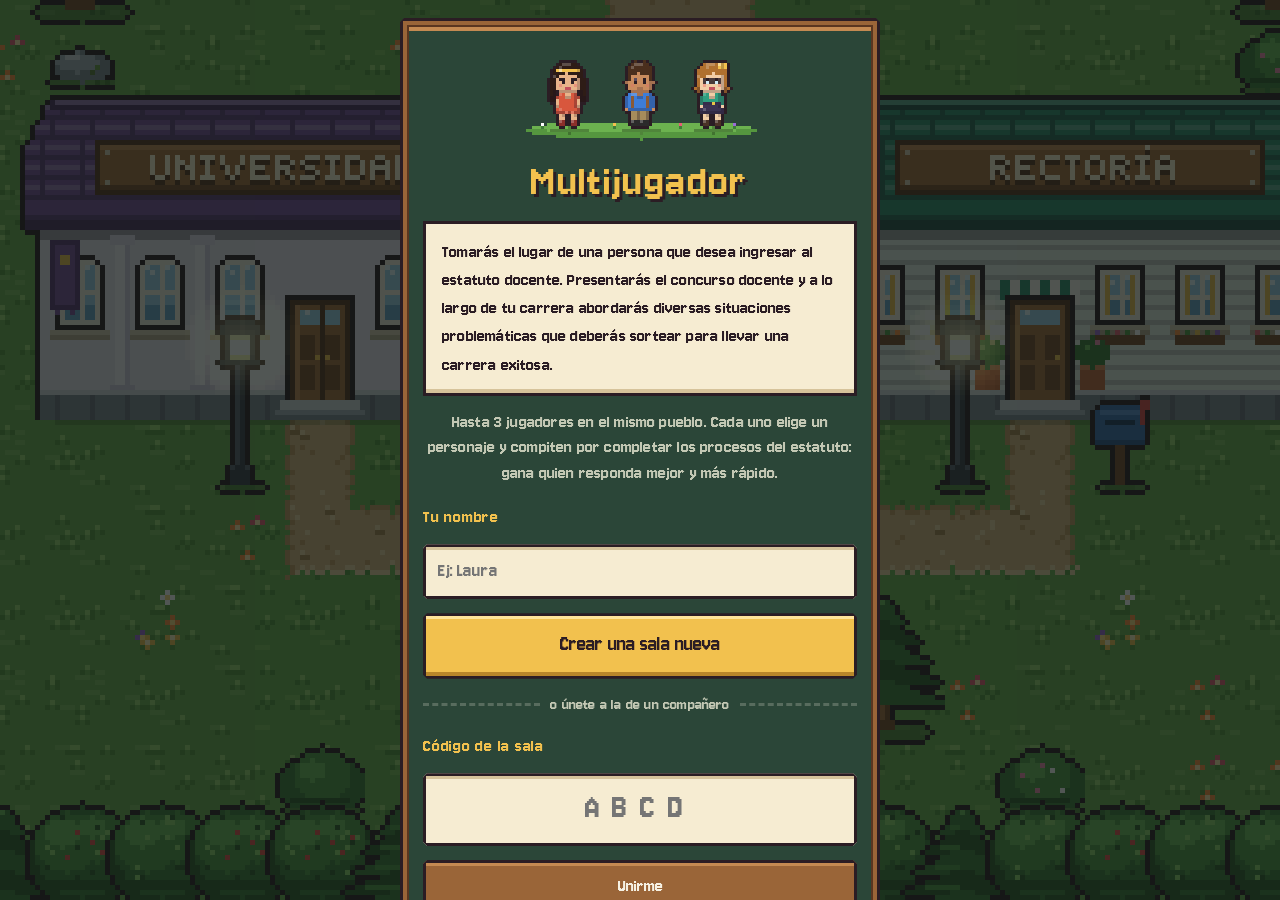
==== commit 4b321eb1: "Arreglos urgentes del multijugador - Se pueden escribir todas las letras (a, d, s, w, espacios, tild" ====
--- a/multijugador.html
+++ b/multijugador.html
@@ -6,8 +6,8 @@
   <meta name="theme-color" content="#17241f">
   <link rel="preload" href="lib/fuentes/jersey-10-latin-400-normal.woff2" as="font" type="font/woff2" crossorigin>
   <title>Carrera Docente — Multijugador</title>
-  <link rel="stylesheet" href="estilos.css?v=20261116a">
-  <link rel="stylesheet" href="multijugador.css?v=20261116a">
+  <link rel="stylesheet" href="estilos.css?v=20261116c">
+  <link rel="stylesheet" href="multijugador.css?v=20261116c">
 </head>
 <body class="modo-mapa">
   <div id="juego"></div>
@@ -17,6 +17,7 @@
     <div class="hud-cabecera">
       <span id="hud-avatar"></span>
       <div id="hud-objetivo">Objetivo</div>
+      <button id="btn-menu" class="btn-menu" aria-label="Menú" title="Menú"><img class="ico-px" data-ico="menu" alt=""></button>
     </div>
     <div class="hud-fila chips">
       <span class="chip chip-puntos" id="hud-puntos"><img class="ico-px" data-ico="puntos" alt=""><span id="hud-puntos-t">0 pts</span></span>
@@ -48,16 +49,16 @@
     <div class="pantalla-caja" id="mj-caja"></div>
   </section>
 
-  <script src="lib/phaser.min.js?v=20261116a"></script>
-  <script src="lib/qrcode.js?v=20261116a"></script>
-  <script src="lib/supabase.min.js?v=20261116a"></script>
-  <script src="config.js?v=20261116a"></script>
-  <script src="mapa.js?v=20261116a"></script>
-  <script src="contenido.js?v=20261116a"></script>
-  <script src="pixel.js?v=20261116a"></script>
-  <script src="comun.js?v=20261116a"></script>
-  <script src="sprites.js?v=20261116a"></script>
-  <script src="red.js?v=20261116a"></script>
-  <script src="multijugador.js?v=20261116a"></script>
+  <script src="lib/phaser.min.js?v=20261116c"></script>
+  <script src="lib/qrcode.js?v=20261116c"></script>
+  <script src="lib/supabase.min.js?v=20261116c"></script>
+  <script src="config.js?v=20261116c"></script>
+  <script src="mapa.js?v=20261116c"></script>
+  <script src="contenido.js?v=20261116c"></script>
+  <script src="pixel.js?v=20261116c"></script>
+  <script src="comun.js?v=20261116c"></script>
+  <script src="sprites.js?v=20261116c"></script>
+  <script src="red.js?v=20261116c"></script>
+  <script src="multijugador.js?v=20261116c"></script>
 </body>
 </html>
--- a/estilos.css
+++ b/estilos.css
@@ -463,7 +463,7 @@
 @media (orientation: landscape) and (max-height: 500px) {
   #hud { display: flex; flex-wrap: wrap; align-items: center; column-gap: 10px; padding: 6px 12px 9px; max-width: 780px; }
   .hud-cabecera { flex: 1; min-width: 0; margin-bottom: 0; }
-  .hud-cabecera #hud-objetivo { white-space: nowrap; overflow: hidden; text-overflow: ellipsis; }
+  .hud-cabecera #hud-objetivo { font-size: .85rem; }
   .hud-fila.chips { order: 1; margin-top: 0; }
   #hud-indicadores { order: 2; width: 100%; margin-top: 4px; grid-template-columns: repeat(4, 1fr); gap: 4px 10px; }
   .chip { font-size: .7rem; padding: 1px 7px 2px; }
@@ -514,3 +514,17 @@
 .btn-opcion.elegida { outline: 3px solid var(--acento); outline-offset: -6px; }
 #cv-resultado { display: flex; flex-direction: column; gap: 10px; }
 .resultado-pregunta .rp-puntos { font-weight: 400; font-size: .95rem; line-height: 1.35; }
+
+/* botón de menú en la barra superior (la barra no recibe toques, el botón sí) */
+.btn-menu {
+  pointer-events: auto;
+  margin-left: auto;
+  flex-shrink: 0;
+  width: 42px; height: 42px;
+  padding: 0;
+  display: grid; place-items: center;
+  background: var(--madera);
+  box-shadow: inset 0 -4px 0 0 var(--madera-osc), inset 0 3px 0 0 var(--madera-clara);
+}
+.btn-menu .ico-px { width: 20px; height: 22px; }
+#pausa { z-index: 40; }
--- a/multijugador.css
+++ b/multijugador.css
@@ -34,7 +34,7 @@
 .lj-icono { display: flex; }
 .lj-icono canvas { width: 32px; height: 26px; background: #8fce70; border: 2px solid var(--contorno); box-shadow: inset 0 -4px 0 0 #6cb24f; }
 .lj-icono .ico-px { width: 20px; height: 20px; }
-.lj-nombre { flex: 1; min-width: 0; overflow: hidden; text-overflow: ellipsis; white-space: nowrap; font-size: 1.05rem; }
+.lj-nombre { flex: 1; min-width: 0; font-size: 1.05rem; line-height: 1.15; }
 .lj-pj { color: var(--tiza-suave); font-size: .9rem; }
 
 .leyenda-ind { list-style: none; display: grid; gap: 4px; font-size: .85rem; color: var(--tiza-suave); background: var(--pizarra-osc); border: 2px solid rgba(246, 241, 227, .18); padding: 8px 10px; }
@@ -78,7 +78,7 @@
 /* Podio */
 .podio-mj { display: flex; flex-direction: column; gap: 10px; }
 .puesto-mj {
-  display: grid; grid-template-columns: auto auto minmax(0, 1fr) auto; align-items: center; gap: 4px 10px;
+  display: grid; grid-template-columns: auto auto minmax(0, 1fr); align-items: center; gap: 4px 10px;
   background: var(--pizarra-2); padding: 10px 12px;
   border: 3px solid var(--contorno); clip-path: var(--muesca);
   box-shadow: inset 0 -4px 0 0 var(--pizarra-osc);
@@ -87,7 +87,9 @@
 .puesto-mj.yo .puesto-nombre { color: var(--acento); }
 .puesto-mj .medalla { min-width: 34px; display: flex; justify-content: center; font-size: 1.4rem; }
 .puesto-mj .pj-retrato { padding: 2px 4px 0; }
-.puesto-nombre { font-size: 1.2rem; min-width: 0; overflow-wrap: anywhere; line-height: 1.15; }
+.puesto-info { min-width: 0; display: flex; flex-direction: column; gap: 2px; }
+.puesto-nombre { font-size: 1.25rem; line-height: 1.15; }
+.puesto-nombre .tu { font-size: .9rem; color: var(--tiza-suave); }
 .puesto-detalle { grid-column: 1 / -1; font-size: .82rem; color: var(--tiza-suave); border-top: 2px dashed rgba(246, 241, 227, .18); padding-top: 5px; }
 .puesto-total { font-size: 1.3rem; color: var(--acento); white-space: nowrap; text-shadow: 2px 2px 0 var(--contorno); }
 
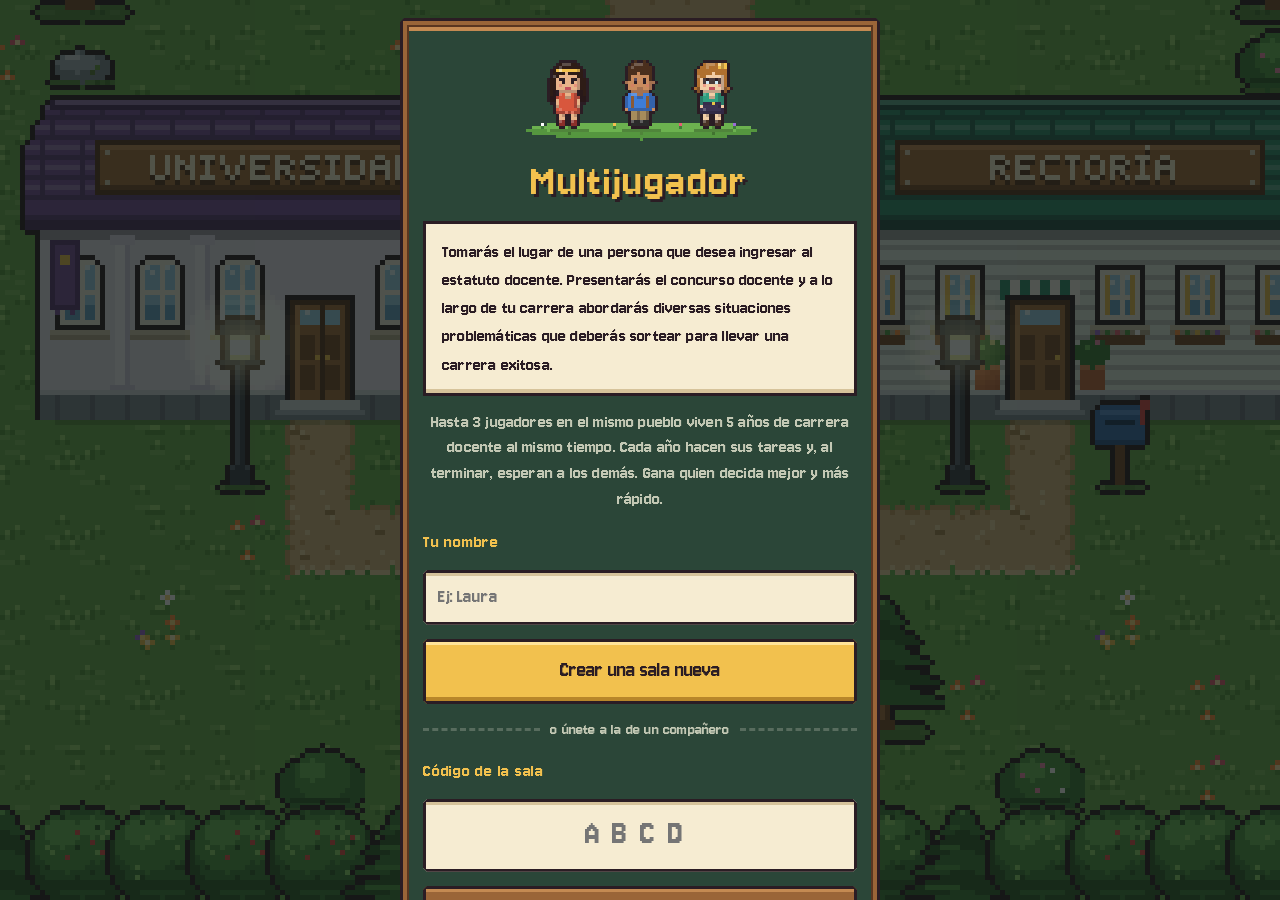
==== commit 814a2154: "Multijugador por años, bancos por año y dificultad, paneles fluidos y cartas visibles - Multijugador" ====
--- a/multijugador.html
+++ b/multijugador.html
@@ -6,8 +6,8 @@
   <meta name="theme-color" content="#17241f">
   <link rel="preload" href="lib/fuentes/jersey-10-latin-400-normal.woff2" as="font" type="font/woff2" crossorigin>
   <title>Carrera Docente — Multijugador</title>
-  <link rel="stylesheet" href="estilos.css?v=20261116c">
-  <link rel="stylesheet" href="multijugador.css?v=20261116c">
+  <link rel="stylesheet" href="estilos.css?v=20261116d">
+  <link rel="stylesheet" href="multijugador.css?v=20261116d">
 </head>
 <body class="modo-mapa">
   <div id="juego"></div>
@@ -21,13 +21,17 @@
     </div>
     <div class="hud-fila chips">
       <span class="chip chip-puntos" id="hud-puntos"><img class="ico-px" data-ico="puntos" alt=""><span id="hud-puntos-t">0 pts</span></span>
-      <span class="chip" id="hud-proceso"><img class="ico-px" data-ico="proceso" alt=""><span id="hud-proceso-t">1/6</span></span>
+      <span class="chip" id="hud-anio"><img class="ico-px" data-ico="llegada" alt=""><span id="hud-anio-t">Año 1/5</span></span>
+      <span class="chip" id="hud-proceso"><img class="ico-px" data-ico="proceso" alt=""><span id="hud-proceso-t">0/4</span></span>
       <span class="chip" id="hud-reloj"><img class="ico-px" data-ico="reloj" alt=""><span id="hud-reloj-t">0:00</span></span>
     </div>
     <div id="hud-ranking" class="ranking"></div>
   </header>
 
   <div id="aviso"></div>
+
+  <!-- Lista de espera al terminar el año (deja ver el mapa) -->
+  <aside id="espera-anio" class="espera-anio oculto"></aside>
 
   <!-- Panel de los procesos y cartas -->
   <section id="interior" class="oculto">
@@ -49,16 +53,16 @@
     <div class="pantalla-caja" id="mj-caja"></div>
   </section>
 
-  <script src="lib/phaser.min.js?v=20261116c"></script>
-  <script src="lib/qrcode.js?v=20261116c"></script>
-  <script src="lib/supabase.min.js?v=20261116c"></script>
-  <script src="config.js?v=20261116c"></script>
-  <script src="mapa.js?v=20261116c"></script>
-  <script src="contenido.js?v=20261116c"></script>
-  <script src="pixel.js?v=20261116c"></script>
-  <script src="comun.js?v=20261116c"></script>
-  <script src="sprites.js?v=20261116c"></script>
-  <script src="red.js?v=20261116c"></script>
-  <script src="multijugador.js?v=20261116c"></script>
+  <script src="lib/phaser.min.js?v=20261116d"></script>
+  <script src="lib/qrcode.js?v=20261116d"></script>
+  <script src="lib/supabase.min.js?v=20261116d"></script>
+  <script src="config.js?v=20261116d"></script>
+  <script src="mapa.js?v=20261116d"></script>
+  <script src="contenido.js?v=20261116d"></script>
+  <script src="pixel.js?v=20261116d"></script>
+  <script src="comun.js?v=20261116d"></script>
+  <script src="sprites.js?v=20261116d"></script>
+  <script src="red.js?v=20261116d"></script>
+  <script src="multijugador.js?v=20261116d"></script>
 </body>
 </html>
--- a/estilos.css
+++ b/estilos.css
@@ -195,6 +195,7 @@
   display: flex;
   align-items: center;
   gap: 8px;
+  width: max-content;            /* sin esto el aviso solo podía usar media pantalla */
   max-width: min(92vw, 460px);
   padding: 9px 14px 10px;
   background: var(--papel);
@@ -221,7 +222,7 @@
   display: flex;
   align-items: flex-end;
   justify-content: center;
-  animation: aparecer .2s;
+  animation: aparecer .14s ease-out;
 }
 .int-caja {
   width: 100%;
@@ -234,7 +235,10 @@
   border: 3px solid var(--contorno);
   border-bottom: none;
   box-shadow: inset 0 4px 0 0 var(--madera), inset 0 6px 0 0 var(--madera-osc), inset 4px 0 0 0 var(--madera), inset -4px 0 0 0 var(--madera);
-  animation: subir .25s steps(5);
+  /* se desliza hacia arriba con transform: lo mueve la tarjeta gráfica y se ve fluido */
+  animation: subir .24s cubic-bezier(.16, .84, .32, 1);
+  will-change: transform;
+  backface-visibility: hidden;
 }
 .int-cabecera {
   display: flex;
@@ -454,7 +458,8 @@
 .historial { list-style: none; display: flex; flex-direction: column; gap: 4px; font-size: .86rem; background: var(--pizarra-osc); border: 2px solid rgba(246,241,227,.2); padding: 10px 12px; max-height: 30vh; overflow-y: auto; overscroll-behavior: contain; }
 
 @keyframes aparecer { from { opacity: 0; } to { opacity: 1; } }
-@keyframes subir { from { transform: translateY(40px); } to { transform: none; } }
+@keyframes subir { from { transform: translate3d(0, 100%, 0); } to { transform: translate3d(0, 0, 0); } }
+@media (prefers-reduced-motion: reduce) { .int-caja, #interior, .pantalla-caja { animation: none; } }
 
 /* ============================ celulares ============================ */
 
@@ -479,11 +484,11 @@
 
 /* ============================ extras de la interfaz ============================ */
 
-#hud-avatar canvas { width: 48px; height: 39px; background: #8fce70; border: 2px solid var(--contorno); box-shadow: inset 0 -5px 0 0 #6cb24f; }
+#hud-avatar .retrato-px { width: 48px; height: 39px; background: #8fce70; border: 2px solid var(--contorno); box-shadow: inset 0 -5px 0 0 #6cb24f; }
 .chip .ico-px { width: 16px; height: 16px; }
 .ind .ico-px { width: 20px; height: 20px; }
 .escena-menu { display: flex; justify-content: center; margin: -4px 0 2px; }
-.escena-menu canvas { max-width: 100%; height: auto; }
+.escena-menu .retrato-px { max-width: 100%; height: auto; display: block; }
 .icono-grande { gap: 14px; align-items: flex-end; }
 .barra-fija {
   position: -webkit-sticky;
@@ -508,7 +513,7 @@
 .pj-ind-nombre { min-width: 5.6em; }
 .pj-ind-cab .barra { min-width: 48px; }
 .lista-articulos li .ico-px, .efecto .ico-px { width: 16px; height: 16px; }
-.personaje canvas { width: 32px; height: 26px; background: #8fce70; border: 2px solid var(--contorno); box-shadow: inset 0 -4px 0 0 #6cb24f; flex-shrink: 0; }
+.personaje .retrato-px { width: 32px; height: 26px; background: #8fce70; border: 2px solid var(--contorno); box-shadow: inset 0 -4px 0 0 #6cb24f; flex-shrink: 0; }
 .instrucciones .ico-px { width: 20px; height: 20px; margin-top: 1px; }
 #aviso .ico-px { width: 20px; height: 20px; }
 .btn-opcion.elegida { outline: 3px solid var(--acento); outline-offset: -6px; }
@@ -528,3 +533,15 @@
 }
 .btn-menu .ico-px { width: 20px; height: 22px; }
 #pausa { z-index: 40; }
+
+/* carpeta de evidencias (evaluación anual sin examen) */
+.carpeta { background: var(--papel); color: var(--tinta); border: 3px solid var(--contorno); box-shadow: inset 0 -4px 0 0 var(--papel-osc); clip-path: var(--muesca); padding: 10px 12px 12px; }
+.evidencias { list-style: none; display: flex; flex-direction: column; gap: 5px; margin-top: 6px; font-size: .92rem; }
+.evidencias li { display: flex; align-items: flex-start; gap: 7px; }
+.evidencias .ico-px { width: 18px; height: 18px; margin-top: 1px; }
+.evidencias small { color: #6a5a4a; }
+
+/* dificultad de la pregunta */
+.nivel.nivel-1 { background: var(--bien); }
+.nivel.nivel-2 { background: var(--acento); }
+.nivel.nivel-3 { background: var(--mal); color: #fff; }
--- a/multijugador.css
+++ b/multijugador.css
@@ -32,7 +32,7 @@
 }
 .lista-jugadores li.yo { border-color: var(--acento); }
 .lj-icono { display: flex; }
-.lj-icono canvas { width: 32px; height: 26px; background: #8fce70; border: 2px solid var(--contorno); box-shadow: inset 0 -4px 0 0 #6cb24f; }
+.lj-icono .retrato-px { width: 32px; height: 26px; background: #8fce70; border: 2px solid var(--contorno); box-shadow: inset 0 -4px 0 0 #6cb24f; }
 .lj-icono .ico-px { width: 20px; height: 20px; }
 .lj-nombre { flex: 1; min-width: 0; font-size: 1.05rem; line-height: 1.15; }
 .lj-pj { color: var(--tiza-suave); font-size: .9rem; }
@@ -53,7 +53,7 @@
 .chip-puntos { color: var(--acento); border-color: var(--acento); }
 .ranking { display: flex; flex-wrap: wrap; gap: 4px; margin-top: 6px; }
 .chip.rk { font-size: .78rem; gap: 4px; }
-.chip.rk canvas { width: 16px; height: 13px; image-rendering: pixelated; }
+.chip.rk .retrato-px { width: 16px; height: 13px; image-rendering: pixelated; }
 .chip.rk .ico-px { width: 14px; height: 14px; }
 .chip.rk.yo { border-color: var(--acento); color: var(--acento); }
 .chip.rk.fuera { opacity: .4; text-decoration: line-through; }
@@ -97,3 +97,28 @@
   .ranking { order: 3; width: 100%; margin-top: 3px; }
   .chip.rk { font-size: .7rem; padding: 0 6px; }
 }
+
+/* Lista de espera al terminar el año: tarjeta abajo, el mapa sigue a la vista */
+.espera-anio {
+  position: fixed;
+  left: 50%;
+  bottom: max(12px, env(safe-area-inset-bottom));
+  transform: translateX(-50%);
+  z-index: 12;
+  width: min(94vw, 440px);
+  display: flex; flex-direction: column; gap: 6px;
+  padding: 10px 14px 12px;
+  background: var(--pizarra);
+  border: 3px solid var(--contorno);
+  box-shadow: inset 0 0 0 3px var(--madera), inset 0 4px 0 3px var(--madera-clara), 0 4px 0 0 rgba(0,0,0,.3);
+  clip-path: var(--muesca);
+}
+.espera-titulo { display: flex; align-items: center; gap: 8px; color: var(--acento); font-size: 1.1rem; text-shadow: 2px 2px 0 var(--contorno); }
+.espera-titulo .ico-px { width: 22px; height: 22px; }
+.espera-lista { list-style: none; display: flex; flex-direction: column; gap: 3px; font-size: .95rem; }
+.espera-lista li { display: flex; align-items: center; gap: 7px; }
+.espera-lista li .ico-px { width: 16px; height: 16px; }
+.espera-lista li small { margin-left: auto; color: var(--tiza-suave); font-size: .82rem; }
+.espera-lista li.listo span { color: var(--bien); }
+.espera-nota { font-size: .8rem; color: var(--tiza-suave); }
+.espera-anio .btn-secundario { padding: 8px 10px 10px; font-size: .95rem; }
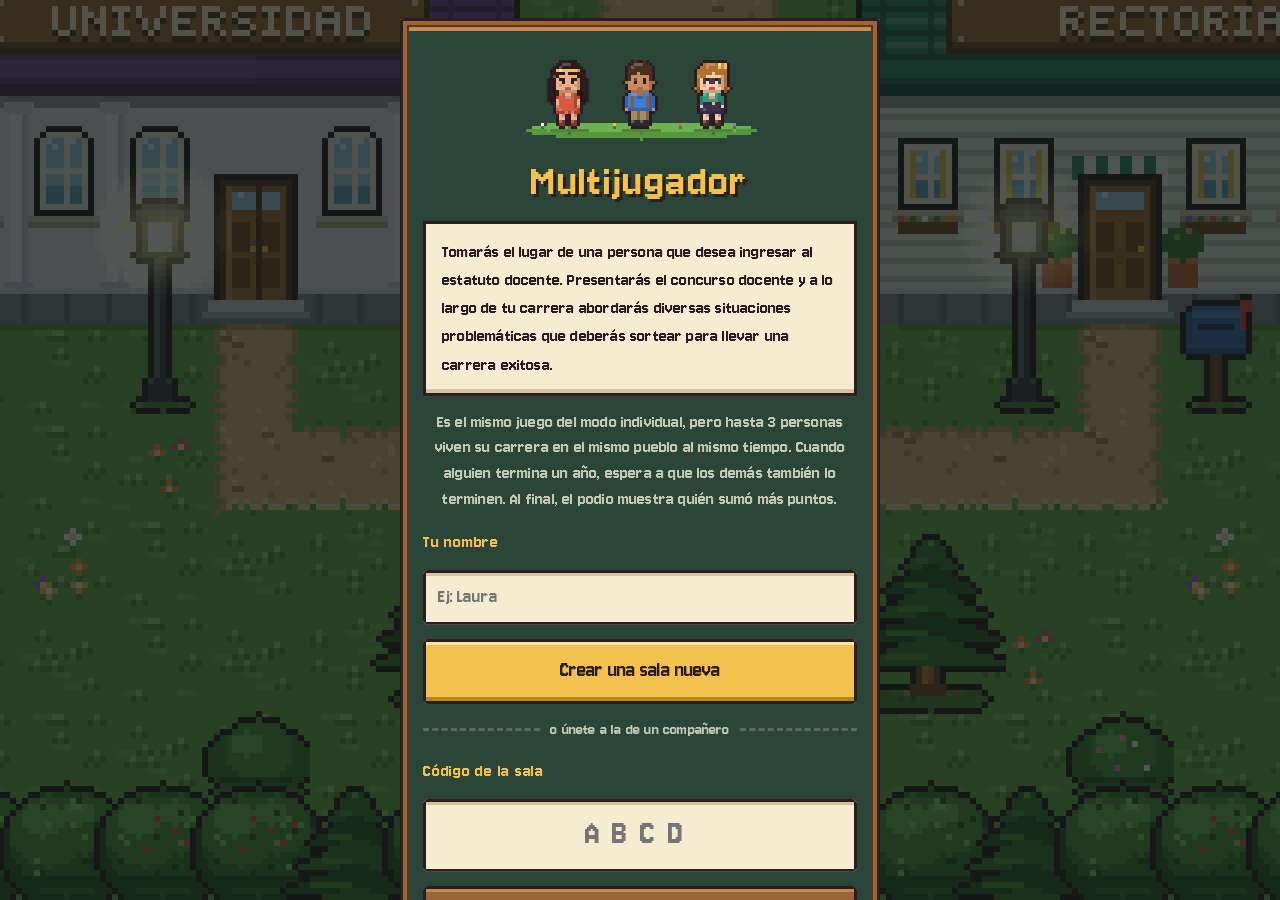
==== commit de554e68: "Un solo juego: el multijugador usa el modo individual - juego.js es el único juego. Expone ganchos (" ====
--- a/multijugador.html
+++ b/multijugador.html
@@ -2,67 +2,14 @@
 <html lang="es">
 <head>
   <meta charset="UTF-8">
-  <meta name="viewport" content="width=device-width, initial-scale=1.0, maximum-scale=1.0, user-scalable=no, viewport-fit=cover">
-  <meta name="theme-color" content="#17241f">
-  <link rel="preload" href="lib/fuentes/jersey-10-latin-400-normal.woff2" as="font" type="font/woff2" crossorigin>
+  <meta name="viewport" content="width=device-width, initial-scale=1.0">
   <title>Carrera Docente — Multijugador</title>
-  <link rel="stylesheet" href="estilos.css?v=20261116d">
-  <link rel="stylesheet" href="multijugador.css?v=20261116d">
+  <!-- El multijugador ahora está dentro del juego (index.html). Esta página solo redirige,
+       para que sigan funcionando los enlaces y códigos QR de salas viejas. -->
+  <script>location.replace("index.html" + (location.search || "?mj=1"));</script>
+  <meta http-equiv="refresh" content="0; url=index.html?mj=1">
 </head>
-<body class="modo-mapa">
-  <div id="juego"></div>
-
-  <!-- Barra superior durante la partida -->
-  <header id="hud" class="oculto">
-    <div class="hud-cabecera">
-      <span id="hud-avatar"></span>
-      <div id="hud-objetivo">Objetivo</div>
-      <button id="btn-menu" class="btn-menu" aria-label="Menú" title="Menú"><img class="ico-px" data-ico="menu" alt=""></button>
-    </div>
-    <div class="hud-fila chips">
-      <span class="chip chip-puntos" id="hud-puntos"><img class="ico-px" data-ico="puntos" alt=""><span id="hud-puntos-t">0 pts</span></span>
-      <span class="chip" id="hud-anio"><img class="ico-px" data-ico="llegada" alt=""><span id="hud-anio-t">Año 1/5</span></span>
-      <span class="chip" id="hud-proceso"><img class="ico-px" data-ico="proceso" alt=""><span id="hud-proceso-t">0/4</span></span>
-      <span class="chip" id="hud-reloj"><img class="ico-px" data-ico="reloj" alt=""><span id="hud-reloj-t">0:00</span></span>
-    </div>
-    <div id="hud-ranking" class="ranking"></div>
-  </header>
-
-  <div id="aviso"></div>
-
-  <!-- Lista de espera al terminar el año (deja ver el mapa) -->
-  <aside id="espera-anio" class="espera-anio oculto"></aside>
-
-  <!-- Panel de los procesos y cartas -->
-  <section id="interior" class="oculto">
-    <div class="int-caja">
-      <div class="int-cabecera">
-        <span id="int-icono"></span>
-        <div>
-          <div id="int-nombre">Edificio</div>
-          <div id="int-arts"></div>
-        </div>
-      </div>
-      <div id="int-cuerpo"></div>
-      <div id="int-pie"></div>
-    </div>
-  </section>
-
-  <!-- Pantallas de sala, espera y podio (las arma multijugador.js) -->
-  <section id="mj-pantalla" class="pantalla">
-    <div class="pantalla-caja" id="mj-caja"></div>
-  </section>
-
-  <script src="lib/phaser.min.js?v=20261116d"></script>
-  <script src="lib/qrcode.js?v=20261116d"></script>
-  <script src="lib/supabase.min.js?v=20261116d"></script>
-  <script src="config.js?v=20261116d"></script>
-  <script src="mapa.js?v=20261116d"></script>
-  <script src="contenido.js?v=20261116d"></script>
-  <script src="pixel.js?v=20261116d"></script>
-  <script src="comun.js?v=20261116d"></script>
-  <script src="sprites.js?v=20261116d"></script>
-  <script src="red.js?v=20261116d"></script>
-  <script src="multijugador.js?v=20261116d"></script>
+<body style="background:#17241f;color:#f6f1e3;font-family:sans-serif;text-align:center;padding:40px">
+  <a href="index.html?mj=1" style="color:#f2c14e">Ir al multijugador</a>
 </body>
 </html>
